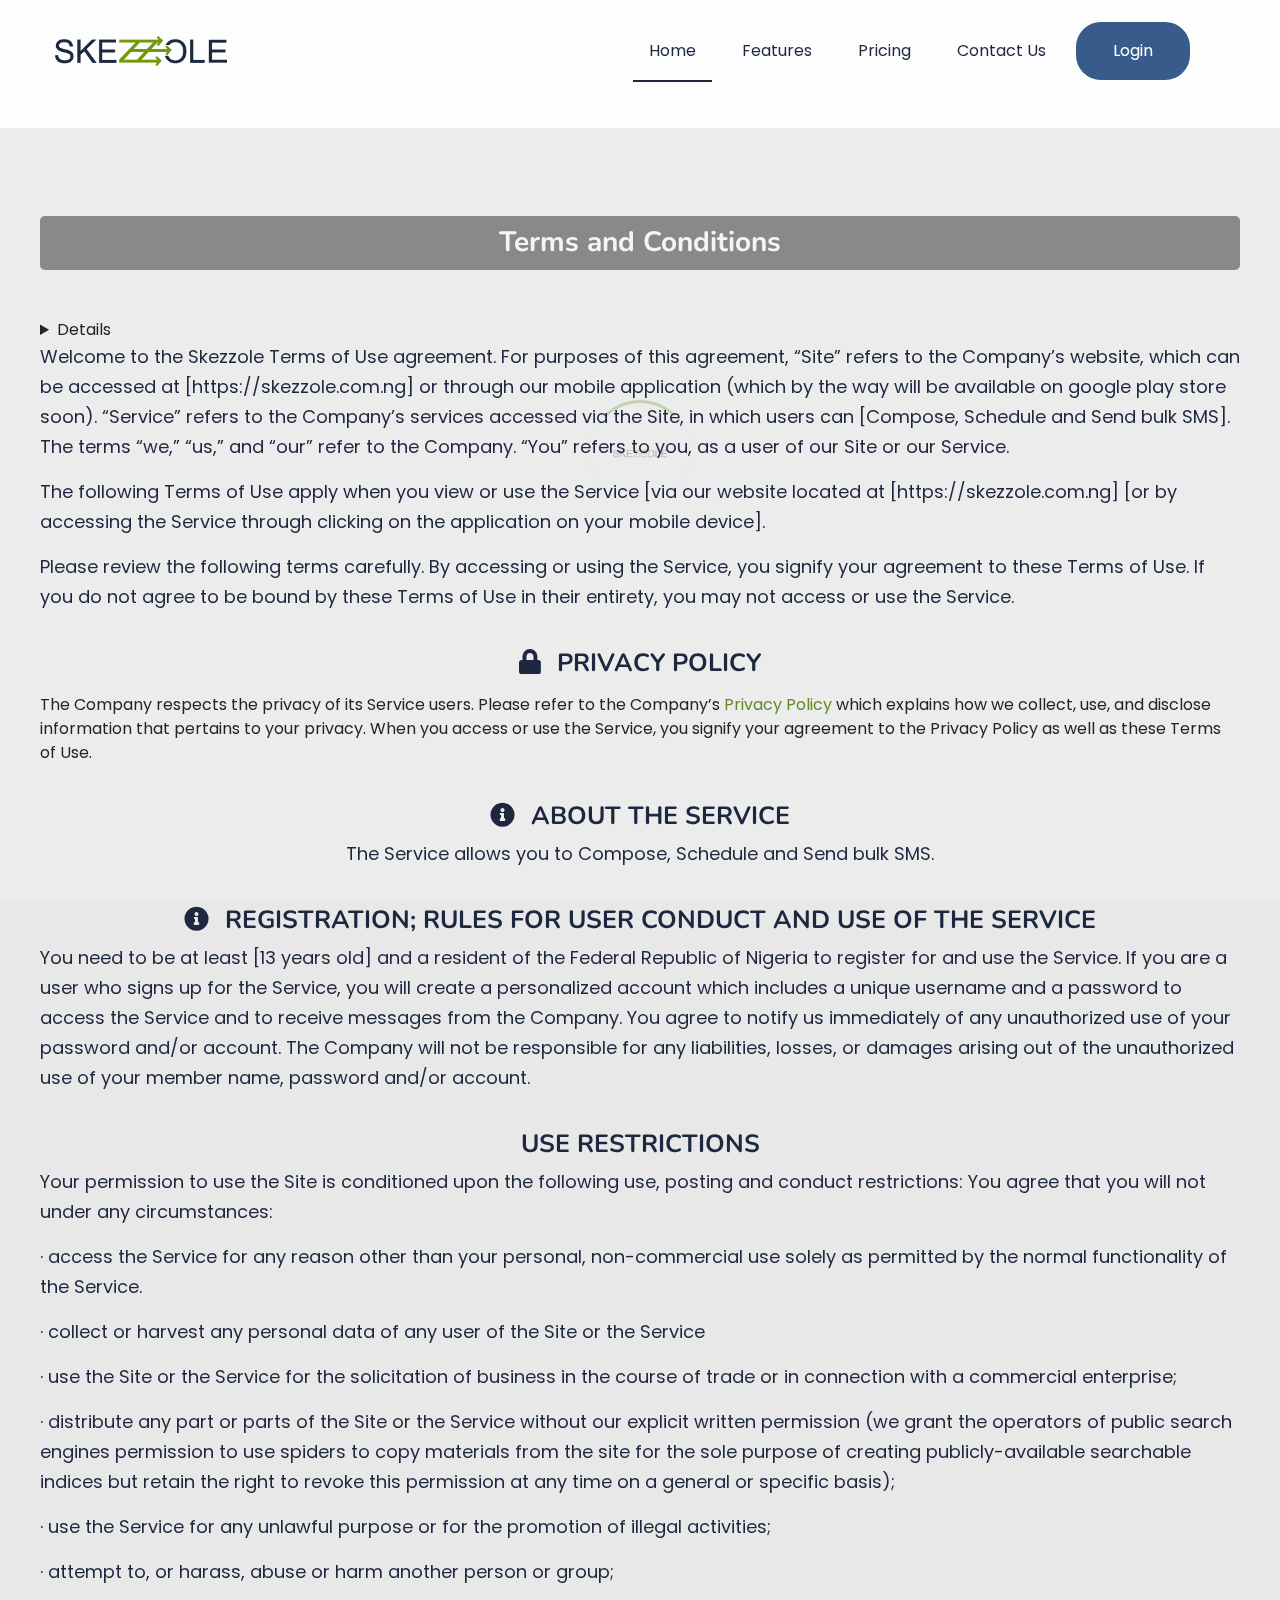
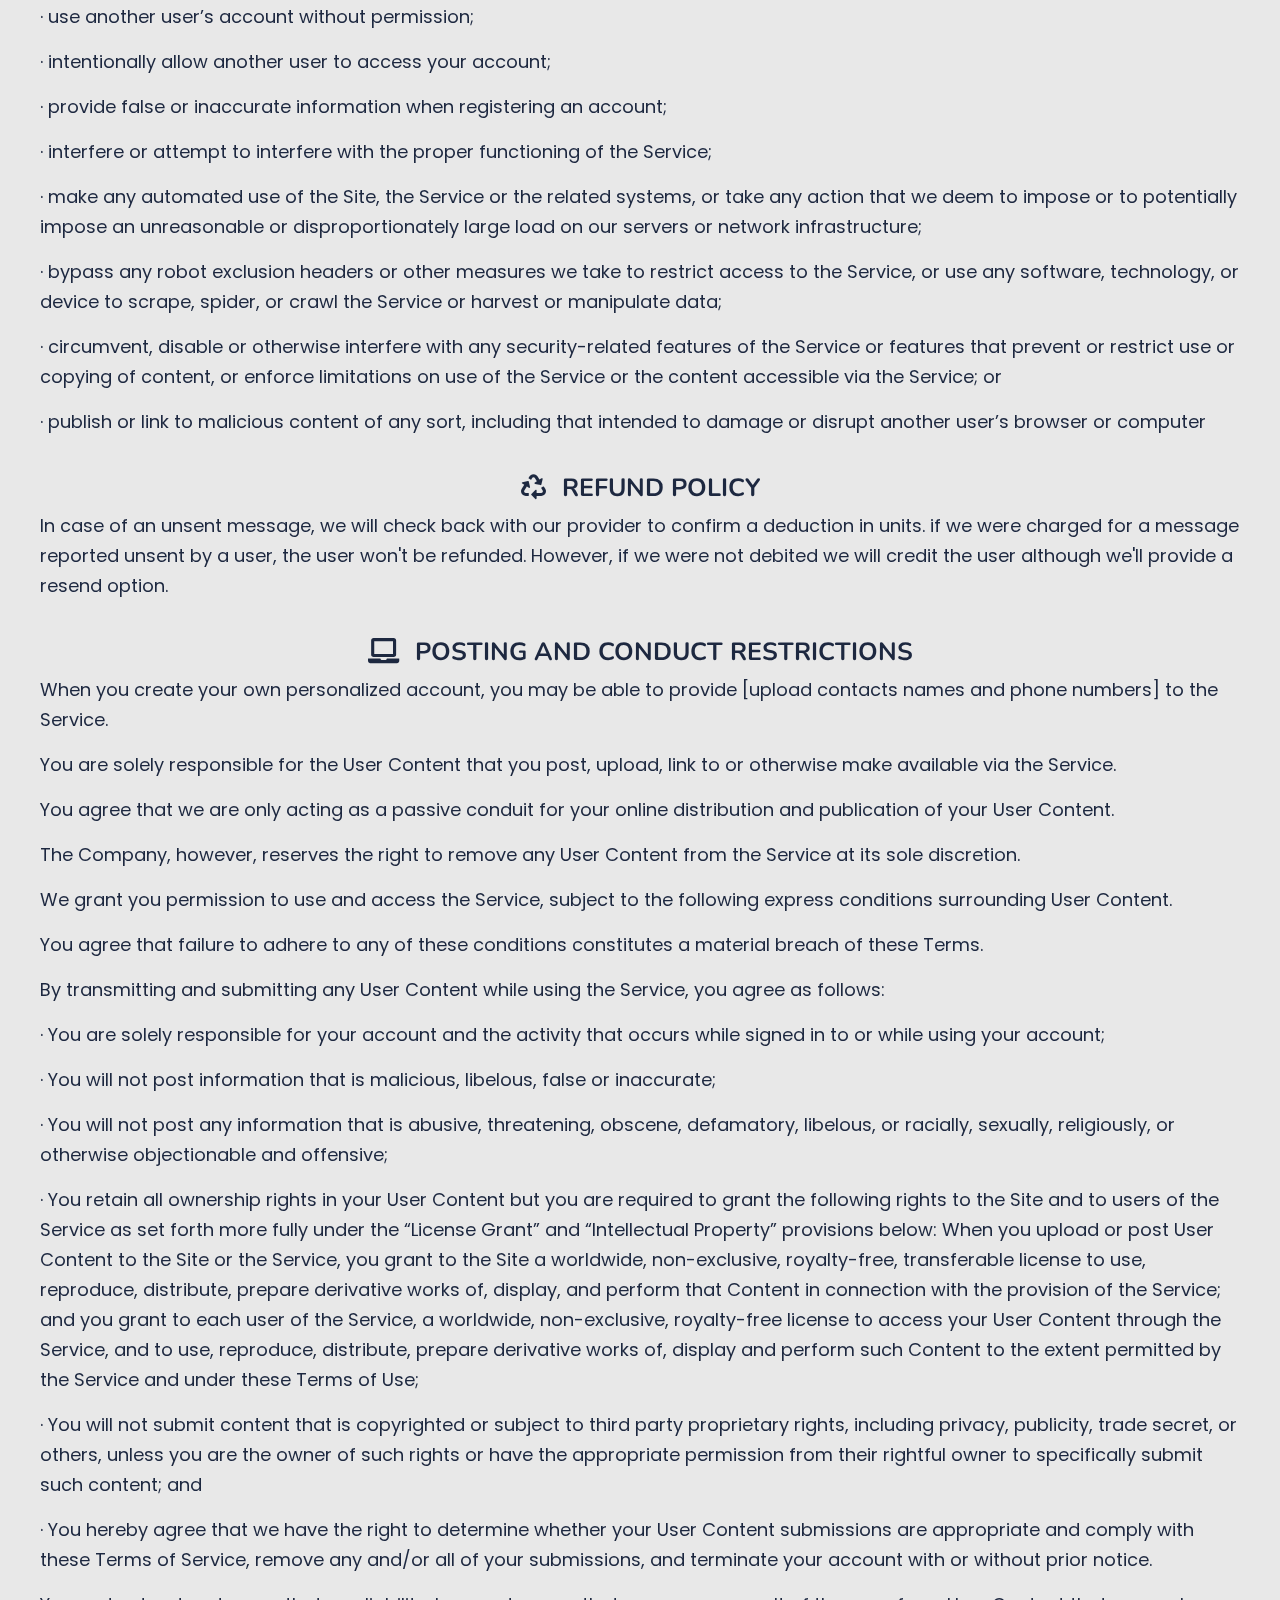
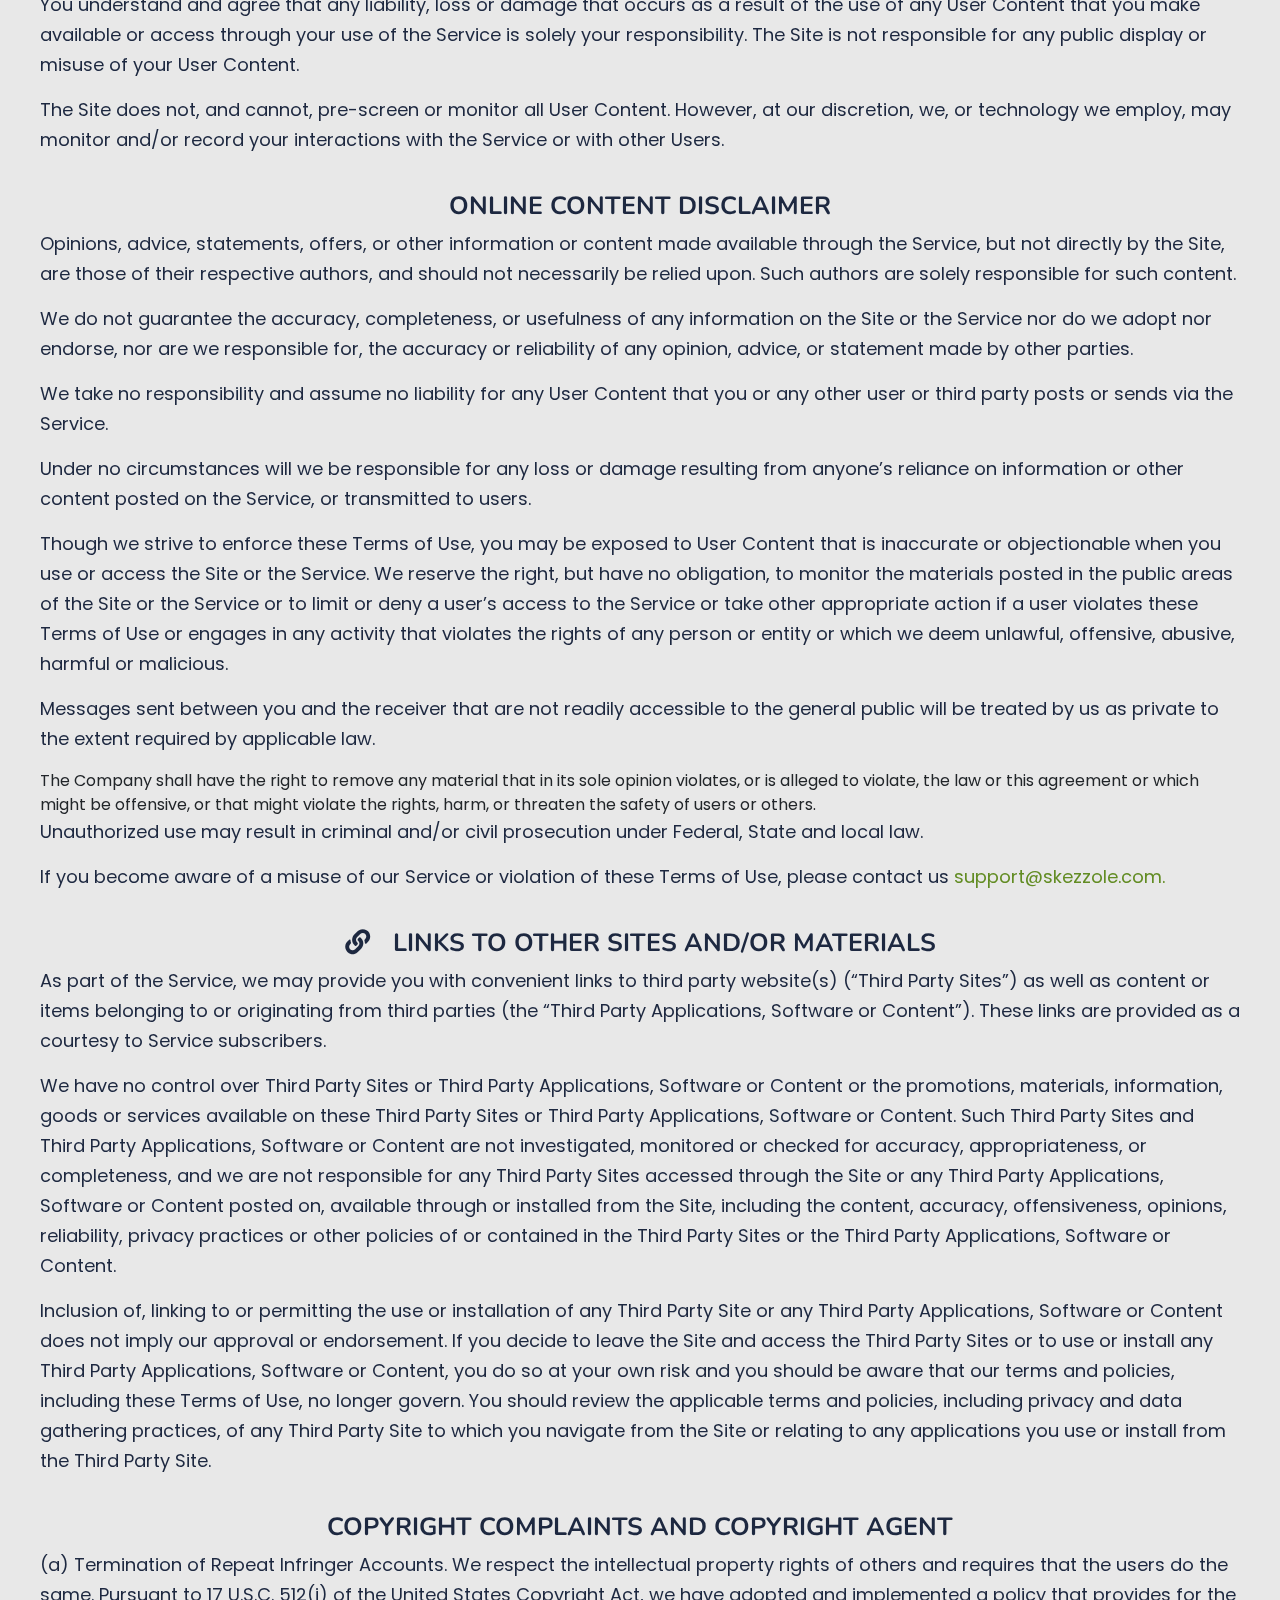
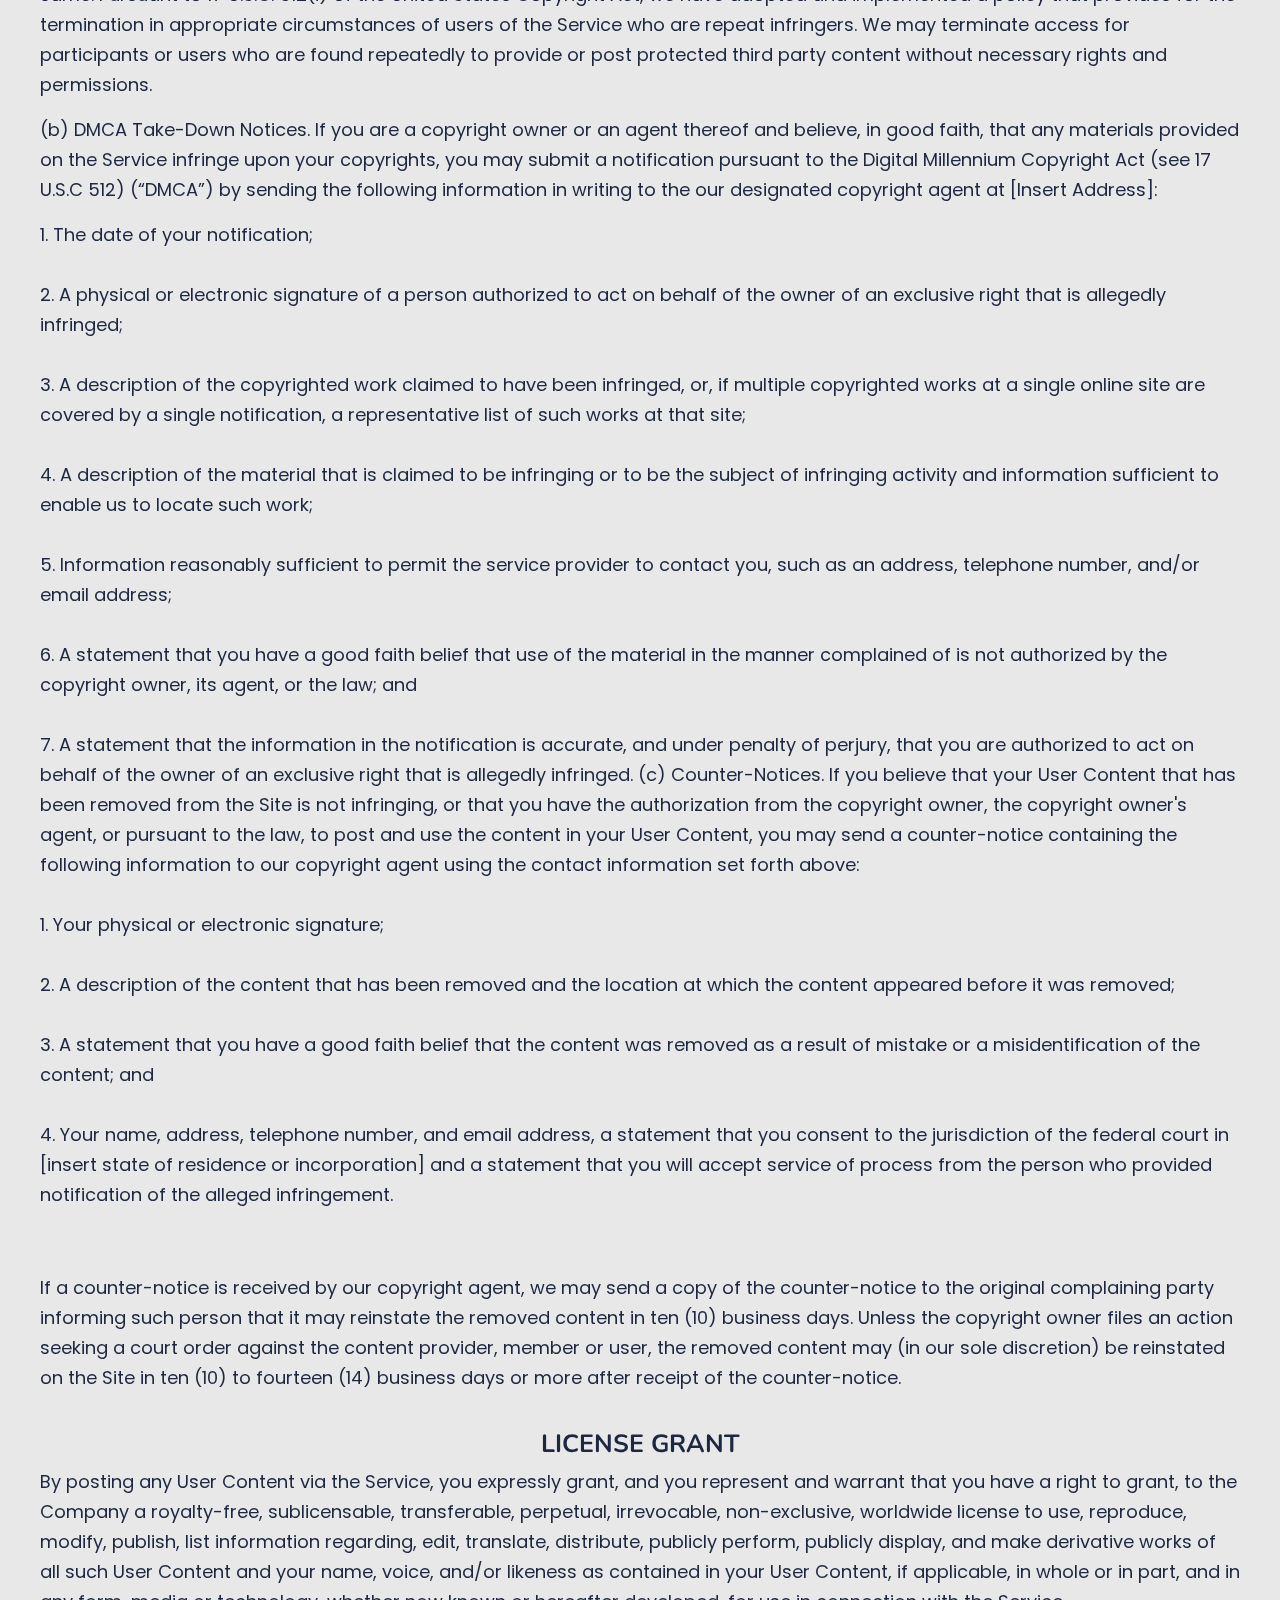
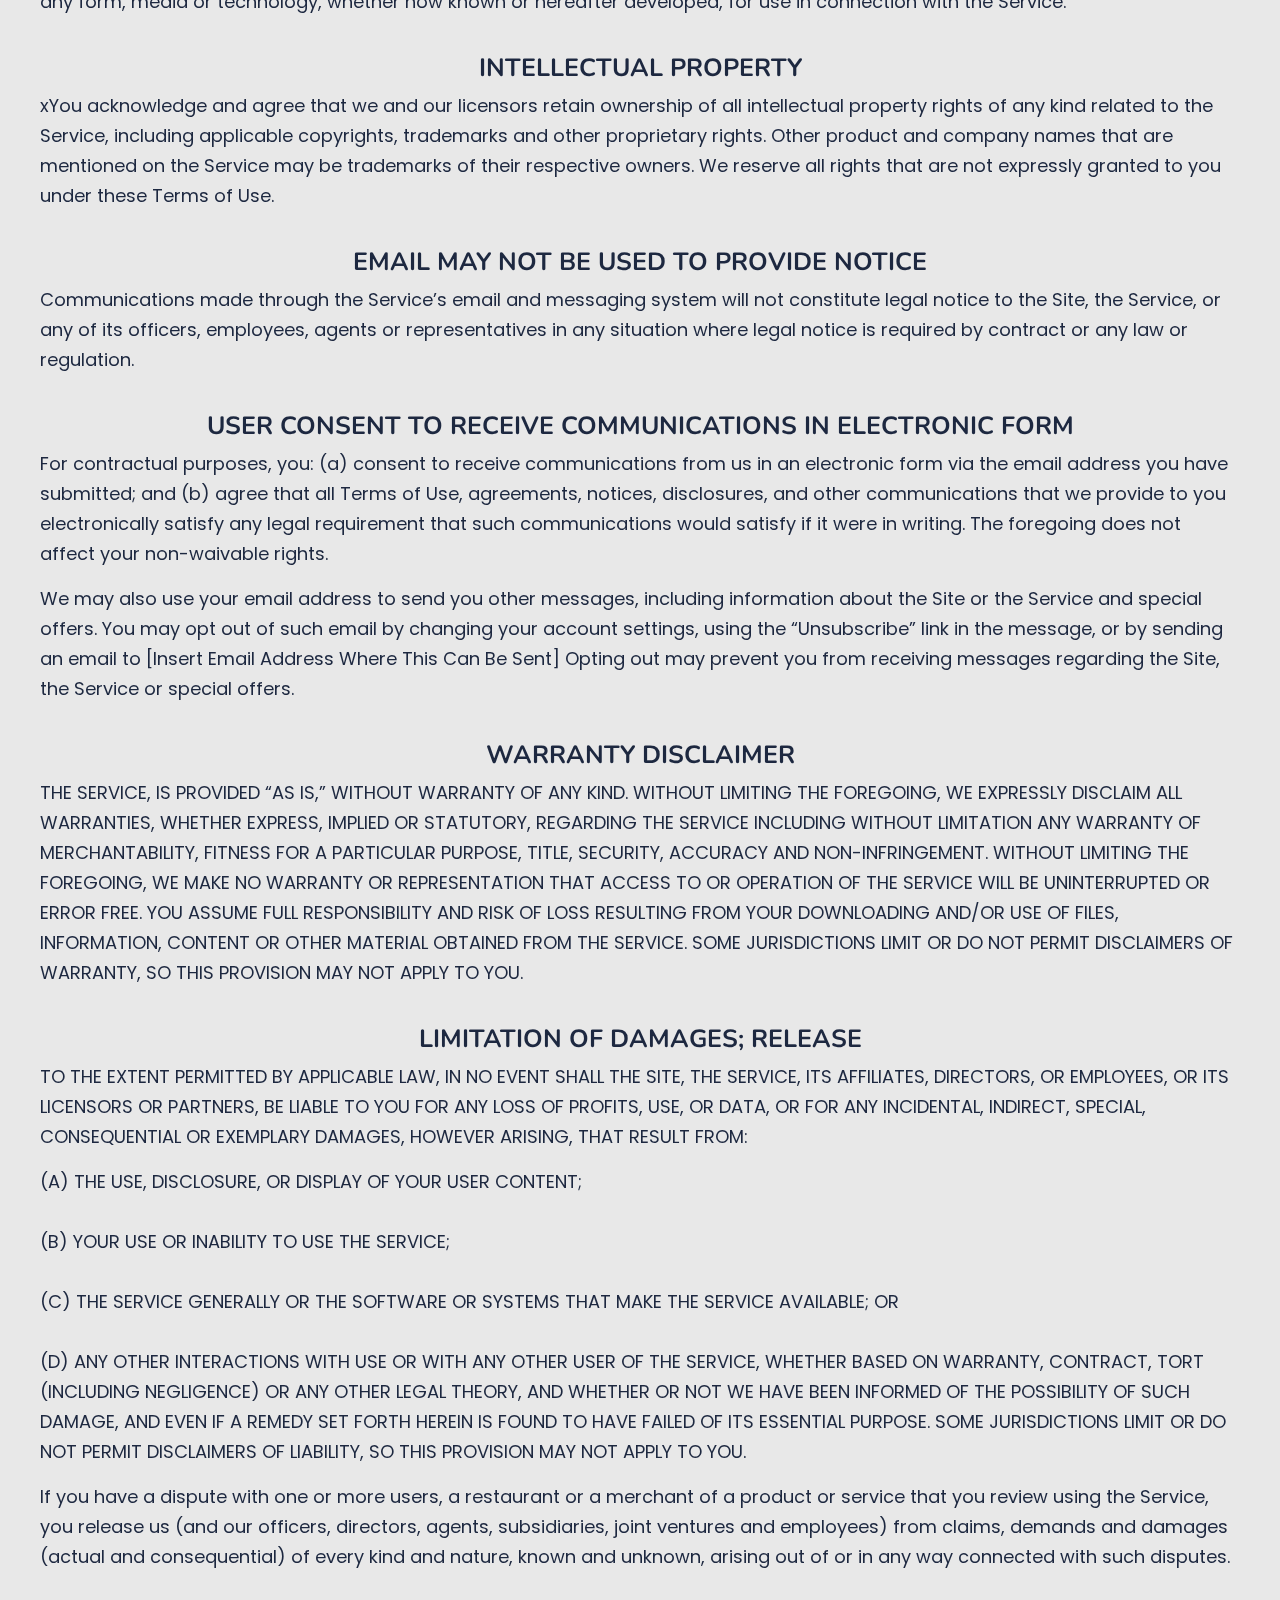
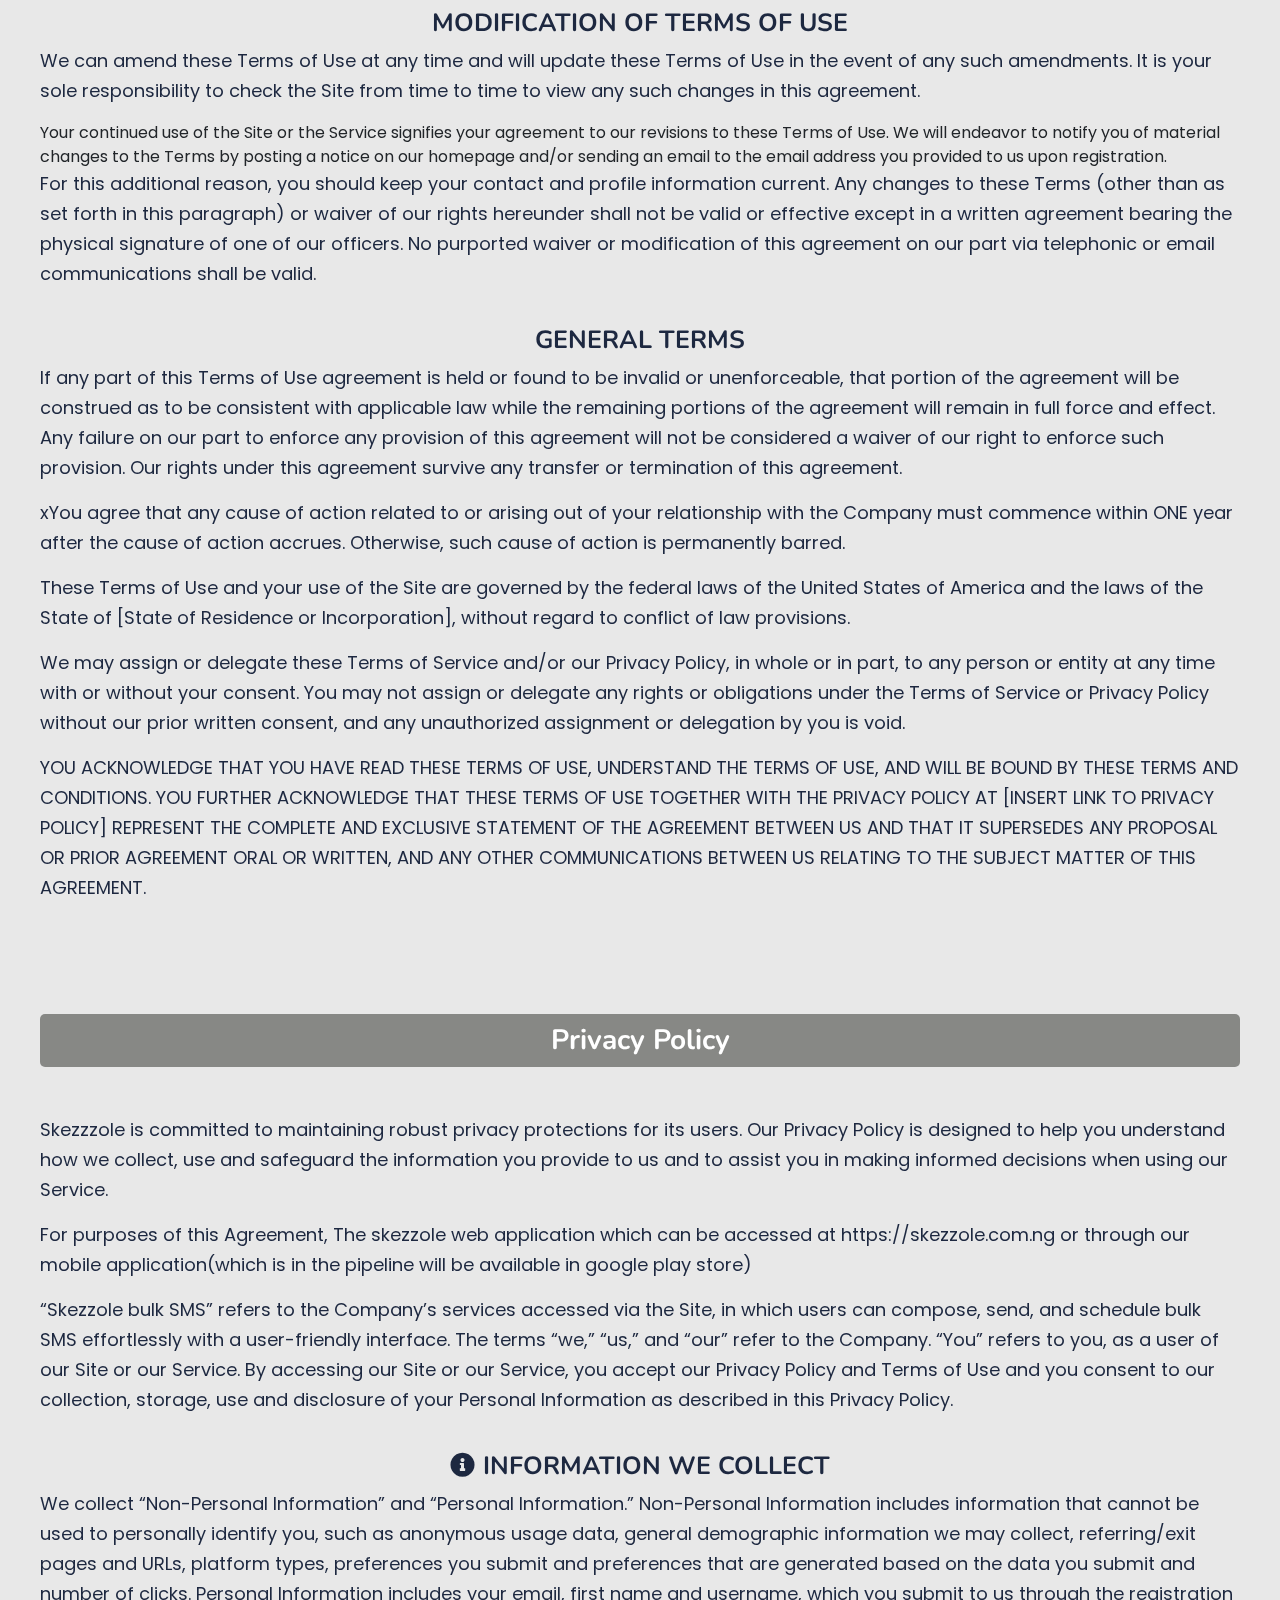
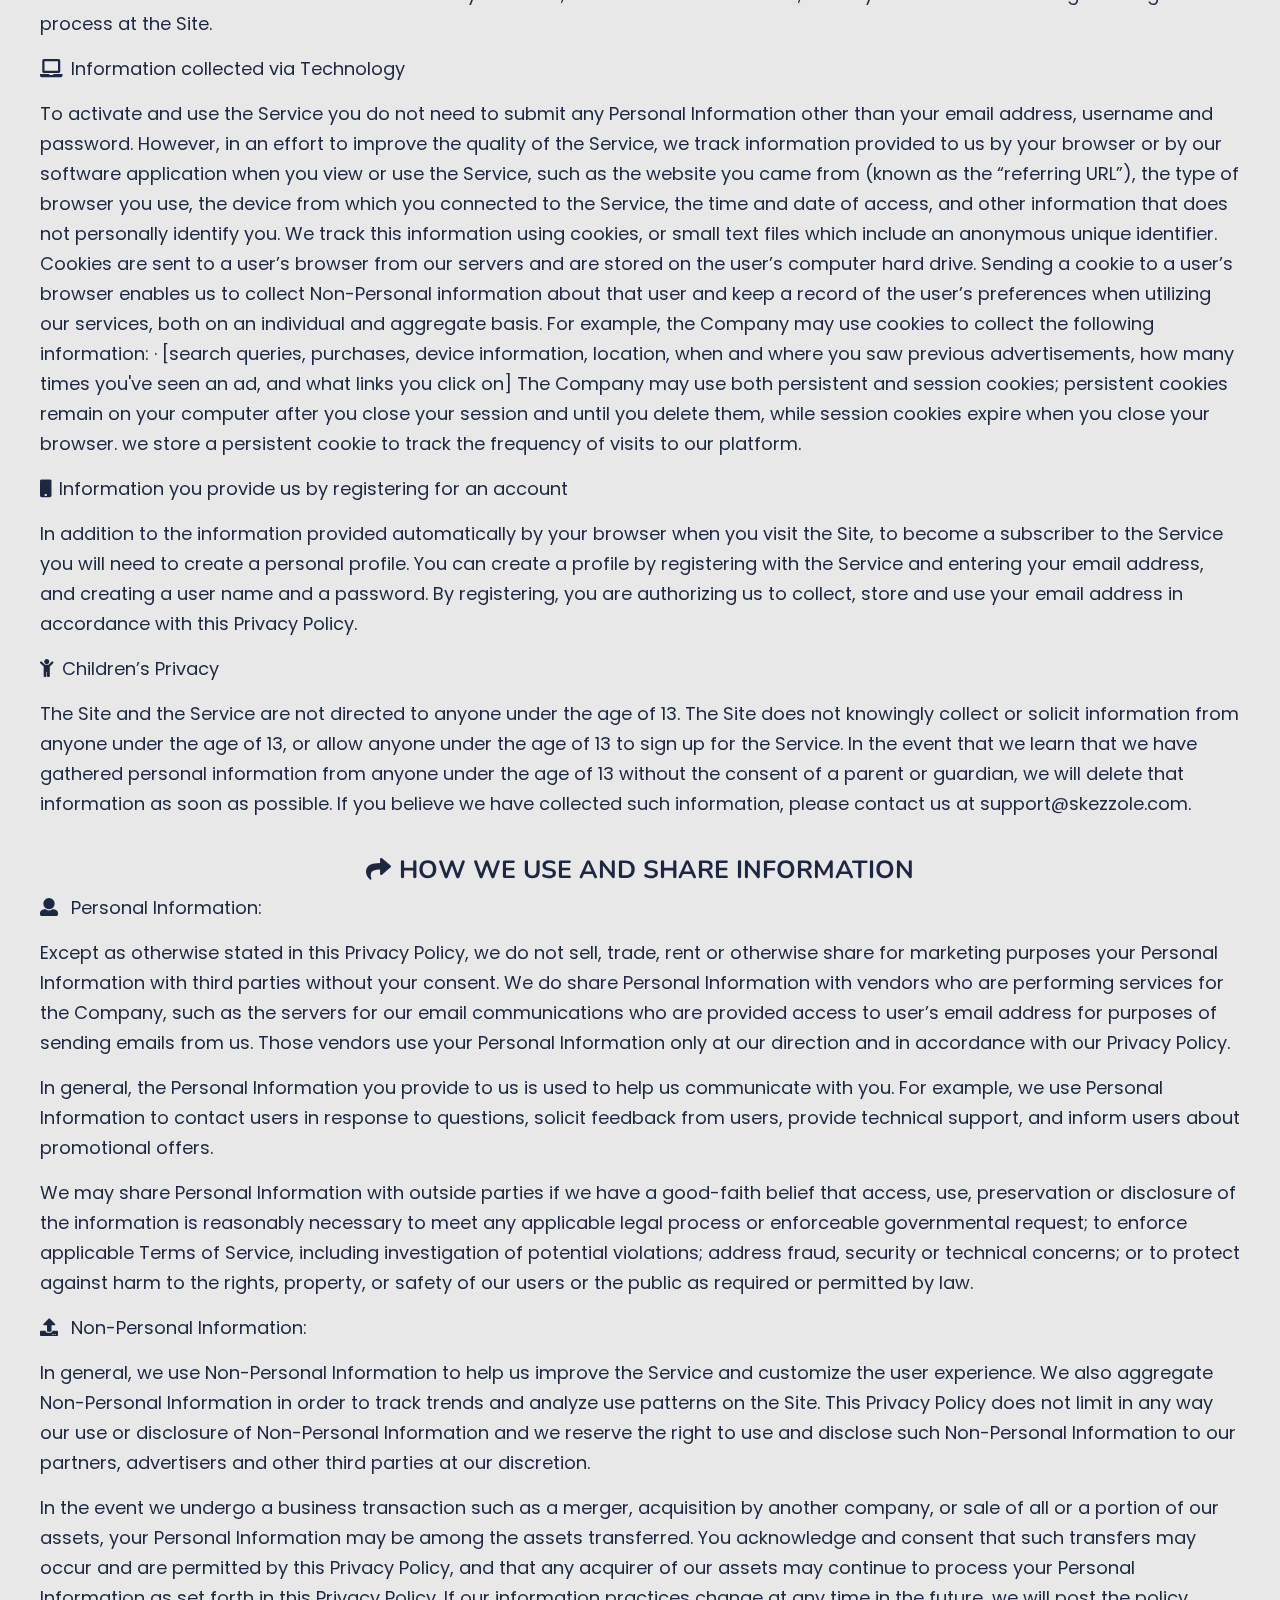
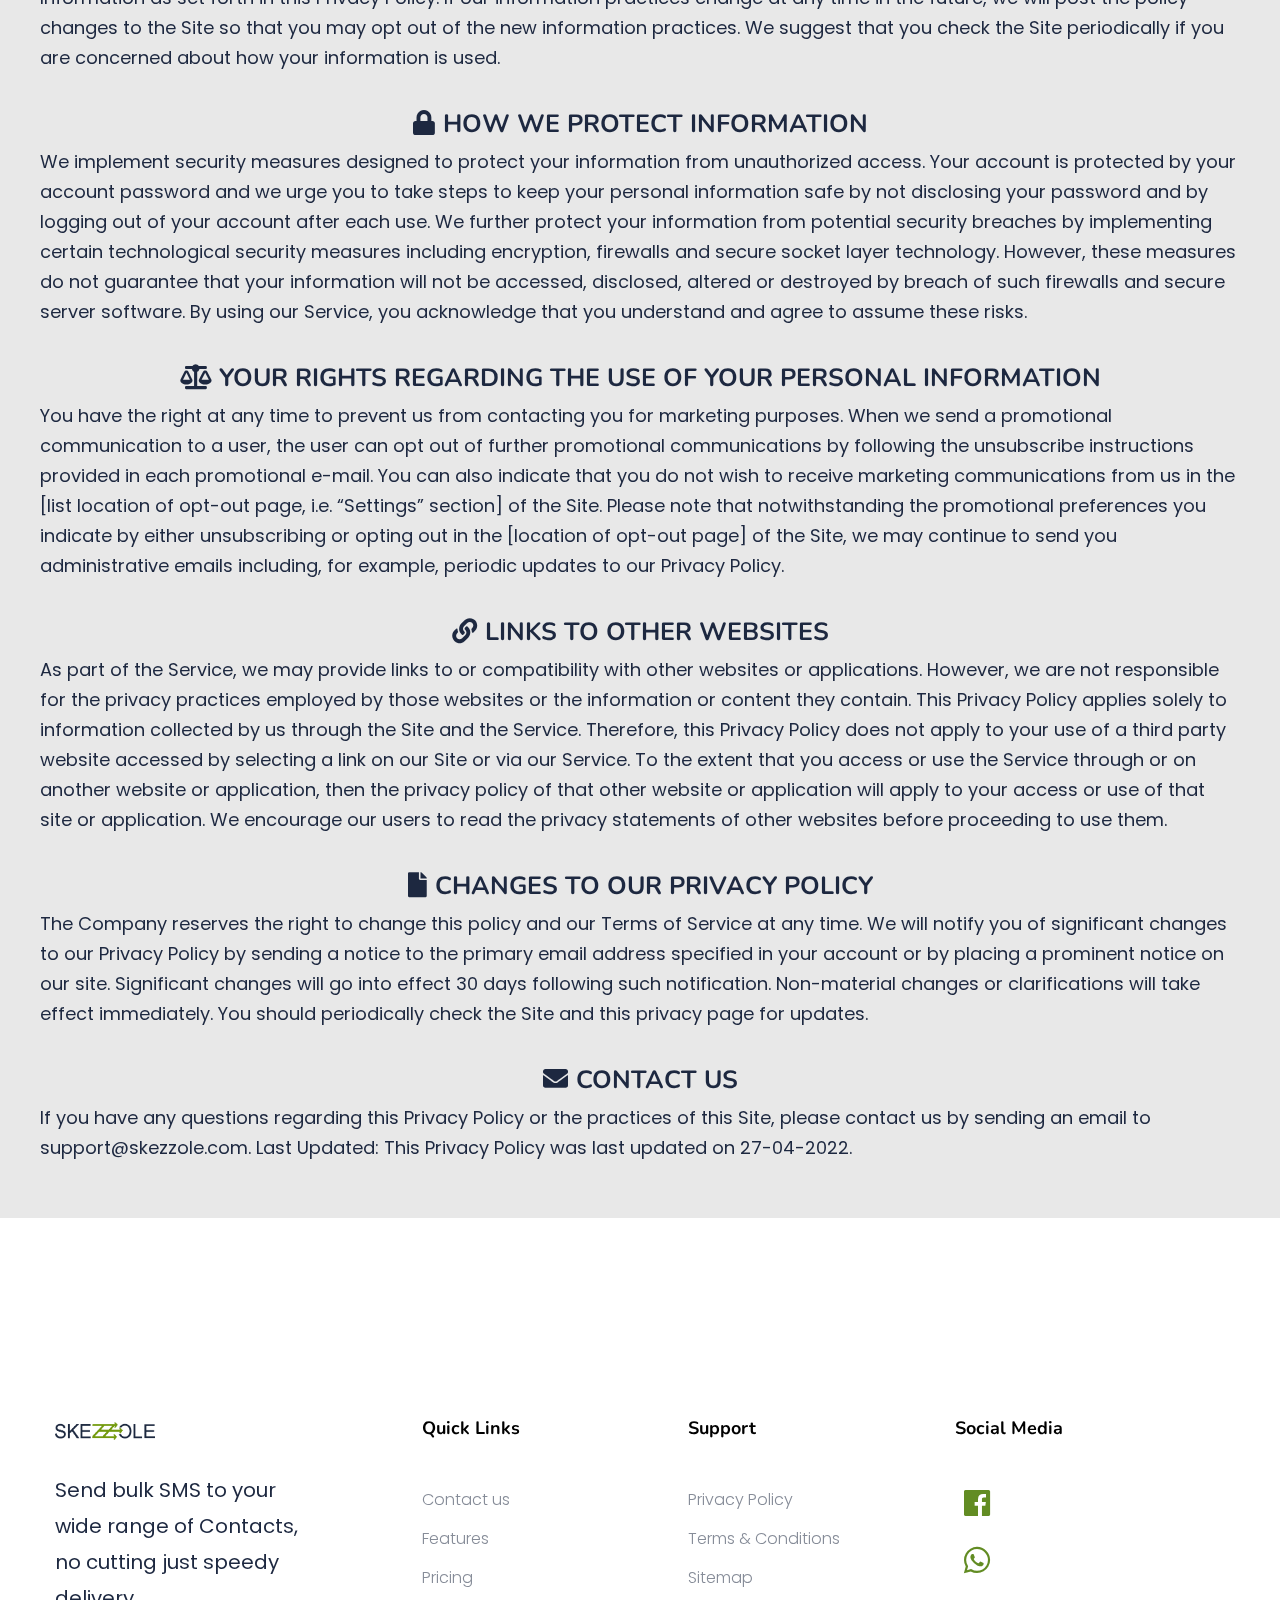
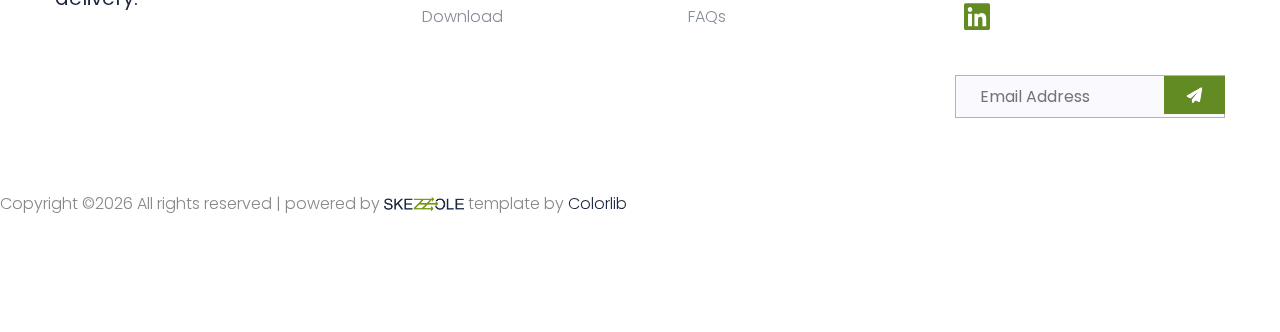
==== Legal-page.html @ 3ed1e4ed "the entire UI changes" ====
<!doctype html>
<html class="no-js" lang="zxx" style="scroll-behavior: smooth;">
    
<!-- Mirrored from skezzole.com.ng/ by HTTrack Website Copier/3.x [XR&CO'2014], Thu, 21 Apr 2022 11:31:12 GMT -->
<!-- Added by HTTrack --><meta http-equiv="content-type" content="text/html;charset=UTF-8" /><!-- /Added by HTTrack -->
<head>
        <meta charset="utf-8">
        <meta http-equiv="x-ua-compatible" content="ie=edge">
        <title>Legal-page</title>
        <meta name="description" content="">
        <meta name="viewport" content="width=device-width, initial-scale=1">
        <link rel="manifest" href="site.html">
		<link rel="shortcut icon" type="image/x-icon" href="assets/img/logo/fav-icon.png">

		<!-- CSS here -->
            <link rel="stylesheet" href="assets/css/bootstrap.min.css">
            <link rel="stylesheet" href="assets/css/owl.carousel.min.css">
            <link rel="stylesheet" href="assets/css/flaticon.css">
            <link rel="stylesheet" href="assets/css/slicknav.css">
            <link rel="stylesheet" href="assets/css/animate.min.css">
            <link rel="stylesheet" href="assets/css/magnific-popup.css">
            <link rel="stylesheet" href="assets/css/fontawesome-all.min.css">
            <link rel="stylesheet" href="assets/css/themify-icons.css">
            <link rel="stylesheet" href="assets/css/slick.css">
            <link rel="stylesheet" href="assets/css/nice-select.css">
            <link rel="stylesheet" href="assets/css/style.css">

            <style>
                .logo img{
                    height: 30px;
                }
                #hero-right img{
                    width: 500px;
                    border-radius: 10px;
                }
                .single-slider{
                    margin-top: -150px!important;
                }
                .slider-1{
                    background-image: -moz-linear-gradient(0deg, white 0%, #628C23 100%)!important;
                    background-image: -webkit-linear-gradient(0deg, white 0%, #628C23 100%)!important;
                    background-image: -ms-linear-gradient(0deg, white 0%, #628C23 100%)!important;
                    
                }

                .my-btn{
                    background-color: #375c8c;
                    color: white!important;
                    border-radius: 25px;
                    padding: 15px 35px!important;
                    border: 2px solid #375c8c;
                }

                .my-btn:hover{
                    background-color: white;
                    color: #375c8c!important;
                    /*border-radius: 25px;*/
                    /*padding: 15px 35px!important;*/
                    border: 2px solid #375c8c;
                }

                .container{
                    width: 100%;
                    margin: 0 auto;
                    /*background-color:  #375c8c;*/
                }

                .container .row article p{
                    font-size: 18px;
                }
                .container .row article h5{
                   font-size: 25px;
                   margin-top: 3%;
                   font-weight: bold;
                }

                .container .row article h3{
                   font-weight: bolder;
                }

                .footer-tittle span i {
                    font-size: 30px;
                    padding-left: 15px;
                    color: #628C23;
                    margin-left: -6px;
                    transition: all 0.7s ease-in-out;
                    -webkit-transition: all 0.7s ease-in-out;
                    -moz-transition: all 0.7s ease-in-out;
                    -o-transition: all 0.7s ease-in-out;


                }
                .footer-tittle span i:hover {
                    font-size: 45px;

                    transform: rotate(45deg);


                }
                .footer-logo a img {

                    transition: all  0.5s ease;
                    -webkit-transition: all  0.5s ease;
                    -moz-transition: all  0.5s ease;
                    -o-transition: all  0.5s ease;

                }
                .footer-logo a img:hover {
                    transform: rotate3d(10, -10, 1, 45deg);
                    width: 50%;
                }


                

            </style>
   </head>

   <body >
       
    <!-- Preloader Start -->
    <div id="preloader-active">
        <div class="preloader d-flex align-items-center justify-content-center">
            <div class="preloader-inner position-relative">
                <div class="preloader-circle"></div>
                <div class="preloader-img pere-text">
                    <img src="assets/img/logo/logo.png" alt="">
                </div>
            </div>
        </div>
    </div>
    <!-- Preloader Start -->

    <header>
        <!-- Header Start -->
       <div class="header-area header-transparrent">
            <div class="main-header header-sticky">
                <div class="container">
                    <div class="row align-items-center">
                        <!-- Logo -->
                        <div class="col-xl-2 col-lg-2 col-10 form-inline">
                            <div class="logo">
                                <a href="index.html"><img src="assets/img/logo/logo.png" alt=""></a>
                            </div>
                            <div class="d-block d-lg-none mobile-auth ml-auto">
                                
                                <!-- <a href="#" class="mr-2"  >Login</a> -->
                                <a href="#" class="text-dark" style="padding: 8px 13px; background-color: #375c8c; color: white !important; border-radius: 5px; ">Register</a>
                            </div>
                            
                        </div>
                        <div class="col-xl-10 col-lg-10 col-2">

                            <!-- Main-menu -->
                            <div class="main-menu f-right d-none d-lg-block">
                                <nav>
                                    <ul id="navigation">    
                                        <li class="active"><a href="index.html"> Home</a></li>
                                        <li><a href="#features">Features</a></li>
                                        <li><a href="#pricing">Pricing</a></li>
                                        <li><a href="#contact-us" >Contact Us</a></li>
                                        
                                        <li><a href="login.html" class="my-btn" id="nav-btn">Login</a></li>
                                    </ul>
                                </nav>
                            </div>
                        </div>
                        <!-- Mobile Menu -->
                        <div class="col-12">
                            <div class="mobile_menu d-block d-lg-none"></div>
                        </div>
                    </div>
                </div>
            </div>
       </div>
        <!-- Header End -->
    </header>

    <main style="background-color:#8181812e;">

	   <section >
            <div class="container" style=" margin:10% auto; margin-bottom: 0; padding: 40px 0;">
                <div class="row">
                    <div class="col-lg-6 col-md-6 col-sm-10 col-xl-12">
                            <article>
                                <h3 class="text-center my-5" style="background-color: #22241e7d; color: #f5f5f5; border-radius:5px; padding: 10px;">Terms and Conditions</h3>
                                
                                    
                                    <details>
                                        Skezzole Terms of Use
                                        Effective as of 27-04-22
                                    </details>
                                     
                                    <p>Welcome to the Skezzole Terms of Use agreement. For purposes of this agreement, “Site” refers to the Company’s website, which can be accessed at [https://skezzole.com.ng] or through our mobile application (which by the way will be available on google play store soon). “Service” refers to the Company’s services accessed via the Site, in which users can [Compose, Schedule and Send bulk SMS]. The terms “we,” “us,” and “our” refer to the Company. “You” refers to you, as a user of our Site or our Service. </p>

                                    <p>The following Terms of Use apply when you view or use the Service [via our website located at [https://skezzole.com.ng] [or by accessing the Service through clicking on the application on your mobile device].</p> 

                                    <p>Please review the following terms carefully. By accessing or using the Service, you signify your agreement to these Terms of Use. If you do not agree to be bound by these Terms of Use in their entirety, you may not access or use the Service.  </p>

                                    <h5 class="text-center"><span><i class="fa fa-lock pr-3"></i></span>PRIVACY POLICY</h5>

                                    <p></p>The Company respects the privacy of its Service users. Please refer to the Company’s <a href="#privacy" style="color:#628c23;">Privacy Policy </a> which explains how we collect, use, and disclose information that pertains to your privacy. When you access or use the Service, you signify your agreement to the Privacy Policy as well as these Terms of Use.</p>

                                    <h5 class="text-center"><span><i class=" fa fa-info-circle pr-3"></i></span>ABOUT THE SERVICE</h5>

                                    <p class="text-center">The Service allows you to Compose, Schedule and Send bulk SMS.</p> 

                                    <h5 class="text-center"><span><i class="fa fa-info-circle pr-3"></i></span>REGISTRATION; RULES FOR USER CONDUCT AND USE OF THE SERVICE</h5>

                                    <p>You need to be at least [13 years old] and a resident of the Federal Republic of Nigeria to register for and use the Service.
                                    If you are a user who signs up for the Service, you will create a personalized account which includes a unique username and a password to access the Service and to receive messages from the Company. You agree to notify us immediately of any unauthorized use of your password and/or account. The Company will not be responsible for any liabilities, losses, or damages arising out of the unauthorized use of your member name, password and/or account.</p>

                                    <h5 class="text-center"><span><i class="fa fa-"></i></span>USE RESTRICTIONS</h5>

                                    <p>Your permission to use the Site is conditioned upon the following use, posting and conduct restrictions: 
                                    You agree that you will not under any circumstances:</p>
                                    <p>·    access the Service for any reason other than your personal, non-commercial use solely as permitted by the normal functionality of the Service.</p>
                                    <p>·    collect or harvest any personal data of any user of the Site or the Service </p>
                                    <p>·    use the Site or the Service for the solicitation of business in the course of trade or in connection with a commercial enterprise;</p>
                                    <p>·    distribute any part or parts of the Site or the Service without our explicit written permission (we grant the operators of public search engines permission to use spiders to copy materials from the site for the sole purpose of creating publicly-available searchable indices but retain the right to revoke this permission at any time on a general or specific basis);</p>
                                    <p>·    use the Service for any unlawful purpose or for the promotion of illegal activities;</p>
                                    <p>·    attempt to, or harass, abuse or harm another person or group;</p>
                                    <p>·    use another user’s account without permission;</p>
                                    <p>·    intentionally allow another user to access your account; </p>
                                    <p>·    provide false or inaccurate information when registering an account;</p>
                                    <p>·    interfere or attempt to interfere with the proper functioning of the Service;</p>
                                    <p>·    make any automated use of the Site, the Service or the related systems, or take any action that we deem to impose or to potentially impose an unreasonable or disproportionately large load on our servers or network infrastructure;</p>
                                    <p>·    bypass any robot exclusion headers or other measures we take to restrict access to the Service, or use any software, technology, or device to scrape, spider, or crawl the Service or harvest or manipulate data; </p>
                                    <p>·    circumvent, disable or otherwise interfere with any security-related features of the Service or features that prevent or restrict use or copying of content, or enforce limitations on use of the Service or the content accessible via the Service; or </p>
                                    <p>·    publish or link to malicious content of any sort, including that intended to damage or disrupt another user’s browser or computer</p>

                                    <h5 class="text-center"><span><i class="fa fa-recycle pr-3"></i></span>REFUND POLICY</h5>

                                    <p>In case of an unsent message, we will check back with our provider to confirm a deduction in units. if we were charged for a message reported unsent by a user, the user won't be refunded. However, if we were not debited we will credit the user although we'll provide a resend option.</p>


                                    <h5 class="text-center"><span><i class="fa fa-laptop pr-3"></i></span>POSTING AND CONDUCT RESTRICTIONS</h5>

                                    <p>When you create your own personalized account, you may be able to provide [upload contacts names and phone numbers] to the Service.</p>
                                   
                                     <p>You are solely responsible for the User Content that you post, upload, link to or otherwise make available via the Service. </p>
                                    <p> You agree that we are only acting as a passive conduit for your online distribution and publication of your User Content. </p>
                                    <p>The Company, however, reserves the right to remove any User Content from the Service at its sole discretion.</p>
                                    <p>We grant you permission to use and access the Service, subject to the following express conditions surrounding User Content.</p> 
                                    <p>You agree that failure to adhere to any of these conditions constitutes a material breach of these Terms. </p>
                                    <p>By transmitting and submitting any User Content while using the Service, you agree as follows:</p>
                                    <p>·    You are solely responsible for your account and the activity that occurs while signed in to or while using your account;</p>
                                    <p>·    You will not post information that is malicious, libelous, false or inaccurate;</p>
                                    <p>·    You will not post any information that is abusive, threatening, obscene, defamatory, libelous, or racially, sexually, religiously, or otherwise objectionable and offensive;</p>
                                    <p>·    You retain all ownership rights in your User Content but you are required to grant the following rights to the Site and to users of the Service as set forth more fully under the “License Grant” and “Intellectual Property” provisions below: When you upload or post User Content to the Site or the Service, you grant to the Site a worldwide, non-exclusive, royalty-free, transferable license to use, reproduce, distribute, prepare derivative works of, display, and perform that Content in connection with the provision of the Service; and you grant to each user of the Service, a worldwide, non-exclusive, royalty-free license to access your User Content through the Service, and to use, reproduce, distribute, prepare derivative works of, display and perform such Content to the extent permitted by the Service and under these Terms of Use;</p>
                                    <p>·    You will not submit content that is copyrighted or subject to third party proprietary rights, including privacy, publicity, trade secret, or others, unless you are the owner of such rights or have the appropriate permission from their rightful owner to specifically submit such content; and</p>
                                   <p> ·    You hereby agree that we have the right to determine whether your User Content submissions are appropriate and comply with these Terms of Service, remove any and/or all of your submissions, and terminate your account with or without prior notice.</p>

                                    <p>You understand and agree that any liability, loss or damage that occurs as a result of the use of any User Content that you make available or access through your use of the Service is solely your responsibility. The Site is not responsible for any public display or misuse of your User Content. </p>
                                    <p>The Site does not, and cannot, pre-screen or monitor all User Content. However, at our discretion, we, or technology we employ, may monitor and/or record your interactions with the Service or with other Users.</p>

                                    <h5 class="text-center"><span><i class="fa fa"> </i></span>ONLINE CONTENT DISCLAIMER</h5>

                                    <p>Opinions, advice, statements, offers, or other information or content made available through the Service, but not directly by the Site, are those of their respective authors, and should not necessarily be relied upon. Such authors are solely responsible for such content. </p>

                                    <p>We do not guarantee the accuracy, completeness, or usefulness of any information on the Site or the Service nor do we adopt nor endorse, nor are we responsible for, the accuracy or reliability of any opinion, advice, or statement made by other parties.</p>
                                    <p> We take no responsibility and assume no liability for any User Content that you or any other user or third party posts or sends via the Service. </p>
                                    <p>Under no circumstances will we be responsible for any loss or damage resulting from anyone’s reliance on information or other content posted on the Service, or transmitted to users.</p>
                                    <p>Though we strive to enforce these Terms of Use, you may be exposed to User Content that is inaccurate or objectionable when you use or access the Site or the Service. We reserve the right, but have no obligation, to monitor the materials posted in the public areas of the Site or the Service or to limit or deny a user’s access to the Service or take other appropriate action if a user violates these Terms of Use or engages in any activity that violates the rights of any person or entity or which we deem unlawful, offensive, abusive, harmful or malicious.</p> <p>Messages sent between you and the receiver that are not readily accessible to the general public will be treated by us as private to the extent required by applicable law. </p> The Company shall have the right to remove any material that in its sole opinion violates, or is alleged to violate, the law or this agreement or which might be offensive, or that might violate the rights, harm, or threaten the safety of users or others.  <p>Unauthorized use may result in criminal and/or civil prosecution under Federal, State and local law.</p><p> If you become aware of a misuse of our Service or violation of these Terms of Use, please contact us <a href="#" style="color:#628c23;">support@skezzole.com.</a></p>

                                   <h5 class="text-center"><span><i class="fa fa-link pr-3"></i></span> LINKS TO OTHER SITES AND/OR MATERIALS</h5>

                                    <p>As part of the Service, we may provide you with convenient links to third party website(s) (“Third Party Sites”) as well as content or items belonging to or originating from third parties (the “Third Party Applications, Software or Content”). These links are provided as a courtesy to Service subscribers. </p>
                                    <p>We have no control over Third Party Sites or Third Party Applications, Software or Content or the promotions, materials, information, goods or services available on these Third Party Sites or Third Party Applications, Software or Content. Such Third Party Sites and Third Party Applications, Software or Content are not investigated, monitored or checked for accuracy, appropriateness, or completeness, and we are not responsible for any Third Party Sites accessed through the Site or any Third Party Applications, Software or Content posted on, available through or installed from the Site, including the content, accuracy, offensiveness, opinions, reliability, privacy practices or other policies of or contained in the Third Party Sites or the Third Party Applications, Software or Content. </p>

                                    <p>Inclusion of, linking to or permitting the use or installation of any Third Party Site or any Third Party Applications, Software or Content does not imply our approval or endorsement. If you decide to leave the Site and access the Third Party Sites or to use or install any Third Party Applications, Software or Content, you do so at your own risk and you should be aware that our terms and policies, including these Terms of Use, no longer govern. You should review the applicable terms and policies, including privacy and data gathering practices, of any Third Party Site to which you navigate from the Site or relating to any applications you use or install from the Third Party Site.</p>

                                    <h5 class="text-center"><span><i class="fa fa-"></i></span>COPYRIGHT COMPLAINTS AND COPYRIGHT AGENT</h5>

                                    <p>(a) Termination of Repeat Infringer Accounts. We respect the intellectual property rights of others and requires that the users do the same. Pursuant to 17 U.S.C. 512(i) of the United States Copyright Act, we have adopted and implemented a policy that provides for the termination in appropriate circumstances of users of the Service who are repeat infringers. We may terminate access for participants or users who are found repeatedly to provide or post protected third party content without necessary rights and permissions.</p>

                                    <p>(b) DMCA Take-Down Notices.  If you are a copyright owner or an agent thereof and believe, in good faith, that any materials provided on the Service infringe upon your copyrights, you may submit a notification pursuant to the Digital Millennium Copyright Act (see 17 U.S.C 512) (“DMCA”) by sending the following information in writing to the our designated copyright agent at [Insert Address]:</p>
                                     
                                    <p> 1.   The date of your notification;<br><br>
                                    2.   A physical or electronic signature of a person authorized to act on behalf of the owner of an exclusive right that is allegedly infringed;<br><br>
                                    3.   A description of the copyrighted work claimed to have been infringed, or, if multiple copyrighted works at a single online site are covered by a single notification, a representative list of such works at that site;<br><br>
                                    4.   A description of the material that is claimed to be infringing or to be the subject of infringing activity and information sufficient to enable us to locate such work;<br><br>
                                    5.   Information reasonably sufficient to permit the service provider to contact you, such as an address, telephone number, and/or email address;<br><br>
                                    6.   A statement that you have a good faith belief that use of the material in the manner complained of is not authorized by the copyright owner, its agent, or the law; and<br><br>
                                    7.   A statement that the information in the notification is accurate, and under penalty of perjury, that you are authorized to act on behalf of the owner of an exclusive right that is allegedly infringed.
                                    (c) Counter-Notices. If you believe that your User Content that has been removed from the Site is not infringing, or that you have the authorization from the copyright owner, the copyright owner's agent, or pursuant to the law, to post and use the content in your User Content, you may send a counter-notice containing the following information to our copyright agent using the contact information set forth above:<br><br>
                                     
                                    1.   Your physical or electronic signature;<br><br>
                                    2.   A description of the content that has been removed and the location at which the content appeared before it was removed;<br><br>
                                    3.   A statement that you have a good faith belief that the content was removed as a result of mistake or a misidentification of the content; and<br><br>
                                    4.   Your name, address, telephone number, and email address, a statement that you consent to the jurisdiction of the federal court in [insert state of residence or incorporation] and a statement that you will accept service of process from the person who provided notification of the alleged infringement.</p><br><br>
                                    <p>If a counter-notice is received by our copyright agent, we may send a copy of the counter-notice to the original complaining party informing such person that it may reinstate the removed content in ten (10) business days. Unless the copyright owner files an action seeking a court order against the content provider, member or user, the removed content may (in our sole discretion) be reinstated on the Site in ten (10) to fourteen (14) business days or more after receipt of the counter-notice.</p>

                                    <h5 class="text-center"><span><i class="fa fa-"></i></span>LICENSE GRANT</h5>

                                    <p>By posting any User Content via the Service, you expressly grant, and you represent and warrant that you have a right to grant, to the Company a royalty-free, sublicensable, transferable, perpetual, irrevocable, non-exclusive, worldwide license to use, reproduce, modify, publish, list information regarding, edit, translate, distribute, publicly perform, publicly display, and make derivative works of all such User Content and your name, voice, and/or likeness as contained in your User Content, if applicable, in whole or in part, and in any form, media or technology, whether now known or hereafter developed, for use in connection with the Service.</h5>

                                    <h5 class="text-center"><span><i class="fa fa"></i></span>INTELLECTUAL PROPERTY</h5>

                                    <p>xYou acknowledge and agree that we and our licensors retain ownership of all intellectual property rights of any kind related to the Service, including applicable copyrights, trademarks and other proprietary rights. Other product and company names that are mentioned on the Service may be trademarks of their respective owners. We reserve all rights that are not expressly granted to you under these Terms of Use.</h5>

                                    <h5 class="text-center"><span><i class="fa fa-"></i></span>EMAIL MAY NOT BE USED TO PROVIDE NOTICE</h5>

                                    <p>Communications made through the Service’s email and messaging system will not constitute legal notice to the Site, the Service, or any of its officers, employees, agents or representatives in any situation where legal notice is required by contract or any law or regulation.</p>

                                    <h5 class="text-center"><span><i class="fa fa-"></i></span>USER CONSENT TO RECEIVE COMMUNICATIONS IN ELECTRONIC FORM</h5>

                                    <p>For contractual purposes, you: (a) consent to receive communications from us in an electronic form via the email address you have submitted; and (b) agree that all Terms of Use, agreements, notices, disclosures, and other communications that we provide to you electronically satisfy any legal requirement that such communications would satisfy if it were in writing. The foregoing does not affect your non-waivable rights.</p>

                                    <p>We may also use your email address to send you other messages, including information about the Site or the Service and special offers. You may opt out of such email by changing your account settings, using the “Unsubscribe” link in the message, or by sending an email to [Insert Email Address Where This Can Be Sent] Opting out may prevent you from receiving messages regarding the Site, the Service or special offers.</p>

                                    <h5 class="text-center"><span><i class="fa fa-"></i></span>WARRANTY DISCLAIMER</h5>

                                    <p>THE SERVICE, IS PROVIDED “AS IS,” WITHOUT WARRANTY OF ANY KIND. WITHOUT LIMITING THE FOREGOING, WE EXPRESSLY DISCLAIM ALL WARRANTIES, WHETHER EXPRESS, IMPLIED OR STATUTORY, REGARDING THE SERVICE INCLUDING WITHOUT LIMITATION ANY WARRANTY OF MERCHANTABILITY, FITNESS FOR A PARTICULAR PURPOSE, TITLE, SECURITY, ACCURACY AND NON-INFRINGEMENT. WITHOUT LIMITING THE FOREGOING, WE MAKE NO WARRANTY OR REPRESENTATION THAT ACCESS TO OR OPERATION OF THE SERVICE WILL BE UNINTERRUPTED OR ERROR FREE. YOU ASSUME FULL RESPONSIBILITY AND RISK OF LOSS RESULTING FROM YOUR DOWNLOADING AND/OR USE OF FILES, INFORMATION, CONTENT OR OTHER MATERIAL OBTAINED FROM THE SERVICE. SOME JURISDICTIONS LIMIT OR DO NOT PERMIT DISCLAIMERS OF WARRANTY, SO THIS PROVISION MAY NOT APPLY TO YOU.</p>

                                    <h5 class="text-center"><span><i class="fa fa-"></i></span>LIMITATION OF DAMAGES; RELEASE</h5>

                                    <p>TO THE EXTENT PERMITTED BY APPLICABLE LAW, IN NO EVENT SHALL THE SITE, THE SERVICE, ITS AFFILIATES, DIRECTORS, OR EMPLOYEES, OR ITS LICENSORS OR PARTNERS, BE LIABLE TO YOU FOR ANY LOSS OF PROFITS, USE,  OR DATA, OR FOR ANY INCIDENTAL, INDIRECT, SPECIAL, CONSEQUENTIAL OR EXEMPLARY DAMAGES, HOWEVER ARISING, THAT RESULT FROM:</p><p> 
                                    (A) THE USE, DISCLOSURE, OR DISPLAY OF YOUR USER CONTENT; <br><br>(B) YOUR USE OR INABILITY TO USE THE SERVICE; <br><br>(C) THE SERVICE GENERALLY OR THE SOFTWARE OR SYSTEMS THAT MAKE THE SERVICE AVAILABLE; OR <br><br>(D) ANY OTHER INTERACTIONS WITH USE OR WITH ANY OTHER USER OF THE SERVICE, WHETHER BASED ON WARRANTY, CONTRACT, TORT (INCLUDING NEGLIGENCE) OR ANY OTHER LEGAL THEORY, AND WHETHER OR NOT WE HAVE BEEN INFORMED OF THE POSSIBILITY OF SUCH DAMAGE, AND EVEN IF A REMEDY SET FORTH HEREIN IS FOUND TO HAVE FAILED OF ITS ESSENTIAL PURPOSE. SOME JURISDICTIONS LIMIT OR DO NOT PERMIT DISCLAIMERS OF LIABILITY, SO THIS PROVISION MAY NOT APPLY TO YOU.</p>

                                    <p>If you have a dispute with one or more users, a restaurant or a merchant of a product or service that you review using the Service, you release us (and our officers, directors, agents, subsidiaries, joint ventures and employees) from claims, demands and damages (actual and consequential) of every kind and nature, known and unknown, arising out of or in any way connected with such disputes. </p>

                                    <h5 class="text-center"><span><i class="fa fa-"></i></span>MODIFICATION OF TERMS OF USE</h5>

                                    <p>We can amend these Terms of Use at any time and will update these Terms of Use in the event of any such amendments. It is your sole responsibility to check the Site from time to time to view any such changes in this agreement. </p>Your continued use of the Site or the Service signifies your agreement to our revisions to these Terms of Use. We will endeavor to notify you of material changes to the Terms by posting a notice on our homepage and/or sending an email to the email address you provided to us upon registration. <p>For this additional reason, you should keep your contact and profile information current. Any changes to these Terms (other than as set forth in this paragraph) or waiver of our rights hereunder shall not be valid or effective except in a written agreement bearing the physical signature of one of our officers. No purported waiver or modification of this agreement on our part via telephonic or email communications shall be valid.</p>

                                    <h5 class="text-center"><span><i class="fa fa"></i></span>GENERAL TERMS</h5>

                                    <p>If any part of this Terms of Use agreement is held or found to be invalid or unenforceable, that portion of the agreement will be construed as to be consistent with applicable law while the remaining portions of the agreement will remain in full force and effect. Any failure on our part to enforce any provision of this agreement will not be considered a waiver of our right to enforce such provision. Our rights under this agreement survive any transfer or termination of this agreement.</p>

                                    <p>xYou agree that any cause of action related to or arising out of your relationship with the Company must commence within ONE year after the cause of action accrues. Otherwise, such cause of action is permanently barred.</p>

                                    <p>These Terms of Use and your use of the Site are governed by the federal laws of the United States of America and the laws of the State of [State of Residence or Incorporation], without regard to conflict of law provisions.</p>

                                    <p>We may assign or delegate these Terms of Service and/or our Privacy Policy, in whole or in part, to any person or entity at any time with or without your consent. You may not assign or delegate any rights or obligations under the Terms of Service or Privacy Policy without our prior written consent, and any unauthorized assignment or delegation by you is void.</p>

                                    <p>YOU ACKNOWLEDGE THAT YOU HAVE READ THESE TERMS OF USE, UNDERSTAND THE TERMS OF USE, AND WILL BE BOUND BY THESE TERMS AND CONDITIONS. YOU FURTHER ACKNOWLEDGE THAT THESE TERMS OF USE TOGETHER WITH THE PRIVACY POLICY AT [INSERT LINK TO PRIVACY POLICY] REPRESENT THE COMPLETE AND EXCLUSIVE STATEMENT OF THE AGREEMENT BETWEEN US AND THAT IT SUPERSEDES ANY PROPOSAL OR PRIOR AGREEMENT ORAL OR WRITTEN, AND ANY OTHER COMMUNICATIONS BETWEEN US RELATING TO THE SUBJECT MATTER OF THIS AGREEMENT.</p>

  


                            </article>
                    </div> 
                </div>
                <div class="row mt-5 " id="privacy">
                    <div class="col-lg-10 col-md-10 col-sm-10 col-xl-12" >
                            <article >
                                <h3 class="text-center my-5" style="background-color:#22241e7d; color: #fff; border-radius:5px; padding: 10px;">Privacy Policy</h3>
                                <p style="">Skezzzole is committed to maintaining robust privacy protections for its users.  Our Privacy Policy is designed to help you understand how we collect, use and safeguard the information you provide to us and to assist you in making informed decisions when using our Service.  

                                
                                <p>For purposes of this Agreement, The skezzole web application which can be accessed at https://skezzole.com.ng or through our mobile application(which is in the pipeline will be available in google play store)</p>

                                <p>“Skezzole bulk SMS” refers to the Company’s services accessed via the Site, in which users can compose, send, and schedule bulk SMS effortlessly with a user-friendly interface. 
                                The terms “we,” “us,” and “our” refer to the Company.
                                “You” refers to you, as a user of our Site or our Service. 
                                By accessing our Site or our Service, you accept our Privacy Policy and Terms of Use and you consent to our collection, storage, use and disclosure of your Personal Information as described in this Privacy Policy.</p>

                                 <h5 class="text-center "><i class="fa fa-info-circle pr-2"></i><span>INFORMATION WE COLLECT</span></h5>

                                <p>We collect “Non-Personal Information” and “Personal Information.” Non-Personal Information includes information that cannot be used to personally identify you, such as anonymous usage data, general demographic information we may collect, referring/exit pages and URLs, platform types, preferences you submit and preferences that are generated based on the data you submit and number of clicks. Personal Information includes your email, first name and username, which you submit to us through the registration process at the Site.</p>

                                <p><span><i class="fa fa-laptop pr-2"></i>Information collected via Technology</span></p>

                                <p>To activate and use the Service you do not need to submit any Personal Information other than your email address, username and password. However, in an effort to improve the quality of the Service, we track information provided to us by your browser or by our software application when you view or use the Service, such as the website you came from (known as the “referring URL”), the type of browser you use, the device from which you connected to the Service, the time and date of access, and other information that does not personally identify you. We track this information using cookies, or small text files which include an anonymous unique identifier. Cookies are sent to a user’s browser from our servers and are stored on the user’s computer hard drive. Sending a cookie to a user’s browser enables us to collect Non-Personal information about that user and keep a record of the user’s preferences when utilizing our services, both on an individual and aggregate basis. For example, the Company may use cookies to collect the following information:
                                ·   [search queries, purchases, device information, location, when and where you saw previous advertisements, how many times you've seen an ad, and what links you click on]
                                The Company may use both persistent and session cookies; persistent cookies remain on your computer after you close your session and until you delete them, while session cookies expire when you close your browser.  we store a persistent cookie to track the frequency of visits to our platform.</p>

                                 <p><span><i class="fa fa-mobile pr-2"></i>Information you provide us by registering for an account</span></p>

                                <p>In addition to the information provided automatically by your browser when you visit the Site, to become a subscriber to the Service you will need to create a personal profile. You can create a profile by registering with the Service and entering your email address, and creating a user name and a password. By registering, you are authorizing us to collect, store and use your email address in accordance with this Privacy Policy.</p>

                                <p><span><i class="fa fa-child pr-2"></i>Children’s Privacy</span></p>

                                <p>The Site and the Service are not directed to anyone under the age of 13. The Site does not knowingly collect or solicit information from anyone under the age of 13, or allow anyone under the age of 13 to sign up for the Service. In the event that we learn that we have gathered personal information from anyone under the age of 13 without the consent of a parent or guardian, we will delete that information as soon as possible. If you believe we have collected such information, please contact us at support@skezzole.com. </p>

                                <h5 class="text-center"><span><i class="fa fa-share pr-2"></i>HOW WE USE AND SHARE INFORMATION</span></h5>

                               
                                <p><span><i class="fa fa-user pr-2"></i> Personal Information:</span></p>


                                <p>Except as otherwise stated in this Privacy Policy, we do not sell, trade, rent or otherwise share for marketing purposes your Personal Information with third parties without your consent. We do share Personal Information with vendors who are performing services for the Company, such as the servers for our email communications who are provided access to user’s email address for purposes of sending emails from us. Those vendors use your Personal Information only at our direction and in accordance with our Privacy Policy.</p>

                                <p>In general, the Personal Information you provide to us is used to help us communicate with you. For example, we use Personal Information to contact users in response to questions, solicit feedback from users, provide technical support, and inform users about promotional offers.</p>

                                <p>We may share Personal Information with outside parties if we have a good-faith belief that access, use, preservation or disclosure of the information is reasonably necessary to meet any applicable legal process or enforceable governmental request; to enforce applicable Terms of Service, including investigation of potential violations; address fraud, security or technical concerns; or to protect against harm to the rights, property, or safety of our users or the public as required or permitted by law. </p>


                                <p><span><i class="fa fa-upload pr-2"></i> Non-Personal Information:</span></p>

                                <p>In general, we use Non-Personal Information to help us improve the Service and customize the user experience. We also aggregate Non-Personal Information in order to track trends and analyze use patterns on the Site. This Privacy Policy does not limit in any way our use or disclosure of Non-Personal Information and we reserve the right to use and disclose such Non-Personal Information to our partners, advertisers and other third parties at our discretion.</p>
                                <p>
                                In the event we undergo a business transaction such as a merger, acquisition by another company, or sale of all or a portion of our assets, your Personal Information may be among the assets transferred. You acknowledge and consent that such transfers may occur and are permitted by this Privacy Policy, and that any acquirer of our assets may continue to process your Personal Information as set forth in this Privacy Policy. If our information practices change at any time in the future, we will post the policy changes to the Site so that you may opt out of the new information practices. We suggest that you check the Site periodically if you are concerned about how your information is used.
                                </p>

                                <h5 class="text-center"><span><i class="fa fa-lock pr-2"></i>HOW WE PROTECT INFORMATION</span></h5>

                                <p>We implement security measures designed to protect your information from unauthorized access. Your account is protected by your account password and we urge you to take steps to keep your personal information safe by not disclosing your password and by logging out of your account after each use. We further protect your information from potential security breaches by implementing certain technological security measures including encryption, firewalls and secure socket layer technology. However, these measures do not guarantee that your information will not be accessed, disclosed, altered or destroyed by breach of such firewalls and secure server software. By using our Service, you acknowledge that you understand and agree to assume these risks.</p>

                                <h5 class="text-center"><span><i class="fa fa-balance-scale pr-2"></i>YOUR RIGHTS REGARDING THE USE OF YOUR PERSONAL INFORMATION </span></h5>

                               <p> You have the right at any time to prevent us from contacting you for marketing purposes.  When we send a promotional communication to a user, the user can opt out of further promotional communications by following the unsubscribe instructions provided in each promotional e-mail. You can also indicate that you do not wish to receive marketing communications from us in the [list location of opt-out page, i.e. “Settings” section] of the Site. Please note that notwithstanding the promotional preferences you indicate by either unsubscribing or opting out in the [location of opt-out page] of the Site, we may continue to send you administrative emails including, for example, periodic updates to our Privacy Policy.</p>

                                <h5 class="text-center"><span><i class="fa fa-link pr-2"></i>LINKS TO OTHER WEBSITES </span></h5>

                                <p>As part of the Service, we may provide links to or compatibility with other websites or applications. However, we are not responsible for the privacy practices employed by those websites or the information or content they contain. This Privacy Policy applies solely to information collected by us through the Site and the Service. Therefore, this Privacy Policy does not apply to your use of a third party website accessed by selecting a link on our Site or via our Service. To the extent that you access or use the Service through or on another website or application, then the privacy policy of that other website or application will apply to your access or use of that site or application. We encourage our users to read the privacy statements of other websites before proceeding to use them.</p>

                                <h5 class="text-center"><span><i class="fa fa-file pr-2"></i>CHANGES TO OUR PRIVACY POLICY </span></h5>

                                <p>The Company reserves the right to change this policy and our Terms of Service at any time.  We will notify you of significant changes to our Privacy Policy by sending a notice to the primary email address specified in your account or by placing a prominent notice on our site. Significant changes will go into effect 30 days following such notification. Non-material changes or clarifications will take effect immediately. You should periodically check the Site and this privacy page for updates.</p>

                               <h5 class="text-center"><span><i class="fa fa-envelope pr-2"></i>CONTACT US</span></h5>

                                <p>If you have any questions regarding this Privacy Policy or the practices of this Site, please contact us by sending an email to support@skezzole.com.
                                Last Updated: This Privacy Policy was last updated on 27-04-2022.</p>
 
</p>
                            </article>
                        
                    </div>
                </div>
            </div>   
       </section>



	</main>
   <footer>

       <!-- Footer Start-->
      <div class="footer-main">
        <div class="footer-area footer-padding">
            <div class="container">
                <div class="row  justify-content-between">
                    <div class="col-lg-3 col-md-4 col-sm-8">
                         <div class="single-footer-caption mb-30">
                              <!-- logo -->
                             <div class="footer-logo">
                                 <a href="index.html"><img src="assets/img/logo/logo.png" alt="" width="100"></a>
                             </div>
                             <div class="footer-tittle">
                                 <div class="footer-pera">
                                     <p class="info1">Send bulk SMS to your wide range of Contacts, no cutting just speedy delivery. </p>
                                </div>
                             </div>
                         </div>
                    </div>
                    <div class="col-lg-2 col-md-4 col-6">
                        <div class="single-footer-caption mb-50">
                            <div class="footer-tittle">
                                <h4>Quick Links</h4>
                                <ul>
                                    <li><a href="#contact-us">Contact us</a></li>
                                    <li><a href="#features">Features</a></li>
                                    <li><a href="#pricing">Pricing</a></li>
                                    <li><a href="#">Download</a></li>
                                    
                                </ul>
                            </div>
                        </div>
                    </div>
                    <div class="col-lg-2 col-md-4 col-6">
                        <div class="single-footer-caption mb-50">
                            <div class="footer-tittle">
                                <h4>Support</h4>
                                <ul>
                                    <!-- <li><a href="#">Report a bug</a></li> -->
                                    <li><a href="#">Privacy Policy</a></li>
                                    <li><a href="#">Terms & Conditions</a></li>
                                    <li><a href="#">Sitemap</a></li>
                                    <li><a href="#">FAQs</a></li>
                                </ul>
                            </div>
                        </div>
                    </div>
                    <div class="col-lg-3 col-md-6 col-sm-8">
                        <div class="single-footer-caption mb-50">
                            <div class="footer-tittle">
                               <h4>Social Media</h4>
                                <div class="footer-pera footer-pera2">
                                     <span><a href="#"><i class="fab fa-facebook "></i></a><span><br><br>
                                     <span><a href="#"><i class="fab fa-whatsapp"></i></a><span><br><br>
                                     <span><a href="#"><i class="fab fa-linkedin"></i></a><span>
                                </div>
                             </div>
                             <!-- Form -->
                             <div class="footer-form">
                                 <div id="mc_embed_signup">
                                     <form target="_blank" action="https://spondonit.us12.list-manage.com/subscribe/post?u=1462626880ade1ac87bd9c93a&amp;id=92a4423d01" method="get" class="subscribe_form relative mail_part" novalidate="true">
                                         <input type="email" name="EMAIL" id="newsletter-form-email" placeholder=" Email Address " class="placeholder hide-on-focus" onfocus="this.placeholder = ''" onblur="this.placeholder = ' Email Address '">
                                         <div class="form-icon">
                                             <button type="submit" name="submit" id="newsletter-submit" class="email_icon newsletter-submit button-contactForm"><img src="assets/img/shape/form_icon.png" alt=""></button>
                                         </div>
                                         <div class="mt-10 info"></div>
                                     </form>
                                 </div>
                             </div>
                            </div>
                        </div>
                    </div>
                </div>
                <!-- Copy-Right -->
                <div class="row align-items-center">
                    <div class="col-xl-12 ">
                        <div class="footer-copy-right">
                           <p>
                               <!-- Link back to Colorlib can't be removed. Template is licensed under CC BY 3.0. -->
                                Copyright &copy;<script>document.write(new Date().getFullYear());</script> All rights reserved | powered by <a href="#" target="_blank"><img src="assets/img/logo/logo.png" alt="" width="80"></a>  template by <a href="https://colorlib.com/" target="_blank">Colorlib</a>
                                <!-- Link back to Colorlib can't be removed. Template is licensed under CC BY 3.0. -->
                            </p>
                        </div>
                    </div>
                </div>
            </div>
        </div>
      </div>
       <!-- Footer End-->

   </footer>
   
	<!-- JS here -->
	
		<!-- All JS Custom Plugins Link Here here -->
        <script src="assets/js/vendor/modernizr-3.5.0.min.js"></script>
		
		<!-- Jquery, Popper, Bootstrap -->
		<script src="assets/js/vendor/jquery-1.12.4.min.js"></script>
        <script src="assets/js/popper.min.js"></script>
        <script src="assets/js/bootstrap.min.js"></script>
	    <!-- Jquery Mobile Menu -->
        <script src="assets/js/jquery.slicknav.min.js"></script>

		<!-- Jquery Slick , Owl-Carousel Plugins -->
        <script src="assets/js/owl.carousel.min.js"></script>
        <script src="assets/js/slick.min.js"></script>
        <!-- Date Picker -->
        <script src="assets/js/gijgo.min.js"></script>
		<!-- One Page, Animated-HeadLin -->
        <script src="assets/js/wow.min.js"></script>
		<script src="assets/js/animated.headline.js"></script>
        <script src="assets/js/jquery.magnific-popup.js"></script>

		<!-- Scrollup, nice-select, sticky -->
        <script src="assets/js/jquery.scrollUp.min.js"></script>
        <script src="assets/js/jquery.nice-select.min.js"></script>
		<script src="assets/js/jquery.sticky.js"></script>
        
        <!-- contact js -->
        <script src="assets/js/contact.js"></script>
        <script src="assets/js/jquery.form.js"></script>
        <script src="assets/js/jquery.validate.min.js"></script>
        <script src="assets/js/mail-script.js"></script>
        <script src="assets/js/jquery.ajaxchimp.min.js"></script>
        
		<!-- Jquery Plugins, main Jquery -->	
        <script src="assets/js/plugins.js"></script>
        <script src="assets/js/main.js"></script>
        
    </body>

<!-- Mirrored from skezzole.com.ng/ by HTTrack Website Copier/3.x [XR&CO'2014], Thu, 21 Apr 2022 11:32:31 GMT -->
</html>
---- assets/css/flaticon.css ----
/*
  	Flaticon icon font: Flaticon
  	Creation date: 20/02/2020 09:43
  	*/

@font-face {
  font-family: "Flaticon";
  src: url("../fonts/Flaticon.eot");
  src: url("../fonts/Flaticond41d.eot?#iefix") format("embedded-opentype"),
       url("../fonts/Flaticon.woff2") format("woff2"),
       url("../fonts/Flaticon.woff") format("woff"),
       url("../fonts/Flaticon.ttf") format("truetype"),
       url("../fonts/Flaticon.svg#Flaticon") format("svg");
  font-weight: normal;
  font-style: normal;
}

@media screen and (-webkit-min-device-pixel-ratio:0) {
  @font-face {
    font-family: "Flaticon";
    src: url("../fonts/Flaticon.svg#Flaticon") format("svg");
  }
}

[class^="flaticon-"]:before, [class*=" flaticon-"]:before,
[class^="flaticon-"]:after, [class*=" flaticon-"]:after {   
  font-family: Flaticon;

}

.flaticon-businessman:before { content: "\f100"; }
.flaticon-pay:before { content: "\f101"; }
.flaticon-plane:before { content: "\f102"; }
.flaticon-support:before { content: "\f103"; }
---- assets/css/themify-icons.css ----
@font-face {
	font-family: 'themify';
	src:url('../fonts/themify9f24.eot?-fvbane');


	src:url('../fonts/themifyd41d.eot?#iefix-fvbane') format('embedded-opentype'),
		url('../fonts/themify9f24.woff?-fvbane') format('woff'),
		url('../fonts/themify9f24.ttf?-fvbane') format('truetype'),
		url('../fonts/themify9f24.svg?-fvbane#themify') format('svg');
	font-weight: normal;
	font-style: normal;
}

[class^="ti-"], [class*=" ti-"] {
	font-family: 'themify';
	speak: none;
	font-style: normal;
	font-weight: normal;
	font-variant: normal;
	text-transform: none;
	line-height: 1;

	/* Better Font Rendering =========== */
	-webkit-font-smoothing: antialiased;
	-moz-osx-font-smoothing: grayscale;
}

.ti-wand:before {
	content: "\e600";
}
.ti-volume:before {
	content: "\e601";
}
.ti-user:before {
	content: "\e602";
}
.ti-unlock:before {
	content: "\e603";
}
.ti-unlink:before {
	content: "\e604";
}
.ti-trash:before {
	content: "\e605";
}
.ti-thought:before {
	content: "\e606";
}
.ti-target:before {
	content: "\e607";
}
.ti-tag:before {
	content: "\e608";
}
.ti-tablet:before {
	content: "\e609";
}
.ti-star:before {
	content: "\e60a";
}
.ti-spray:before {
	content: "\e60b";
}
.ti-signal:before {
	content: "\e60c";
}
.ti-shopping-cart:before {
	content: "\e60d";
}
.ti-shopping-cart-full:before {
	content: "\e60e";
}
.ti-settings:before {
	content: "\e60f";
}
.ti-search:before {
	content: "\e610";
}
.ti-zoom-in:before {
	content: "\e611";
}
.ti-zoom-out:before {
	content: "\e612";
}
.ti-cut:before {
	content: "\e613";
}
.ti-ruler:before {
	content: "\e614";
}
.ti-ruler-pencil:before {
	content: "\e615";
}
.ti-ruler-alt:before {
	content: "\e616";
}
.ti-bookmark:before {
	content: "\e617";
}
.ti-bookmark-alt:before {
	content: "\e618";
}
.ti-reload:before {
	content: "\e619";
}
.ti-plus:before {
	content: "\e61a";
}
.ti-pin:before {
	content: "\e61b";
}
.ti-pencil:before {
	content: "\e61c";
}
.ti-pencil-alt:before {
	content: "\e61d";
}
.ti-paint-roller:before {
	content: "\e61e";
}
.ti-paint-bucket:before {
	content: "\e61f";
}
.ti-na:before {
	content: "\e620";
}
.ti-mobile:before {
	content: "\e621";
}
.ti-minus:before {
	content: "\e622";
}
.ti-medall:before {
	content: "\e623";
}
.ti-medall-alt:before {
	content: "\e624";
}
.ti-marker:before {
	content: "\e625";
}
.ti-marker-alt:before {
	content: "\e626";
}
.ti-arrow-up:before {
	content: "\e627";
}
.ti-arrow-right:before {
	content: "\e628";
}
.ti-arrow-left:before {
	content: "\e629";
}
.ti-arrow-down:before {
	content: "\e62a";
}
.ti-lock:before {
	content: "\e62b";
}
.ti-location-arrow:before {
	content: "\e62c";
}
.ti-link:before {
	content: "\e62d";
}
.ti-layout:before {
	content: "\e62e";
}
.ti-layers:before {
	content: "\e62f";
}
.ti-layers-alt:before {
	content: "\e630";
}
.ti-key:before {
	content: "\e631";
}
.ti-import:before {
	content: "\e632";
}
.ti-image:before {
	content: "\e633";
}
.ti-heart:before {
	content: "\e634";
}
.ti-heart-broken:before {
	content: "\e635";
}
.ti-hand-stop:before {
	content: "\e636";
}
.ti-hand-open:before {
	content: "\e637";
}
.ti-hand-drag:before {
	content: "\e638";
}
.ti-folder:before {
	content: "\e639";
}
.ti-flag:before {
	content: "\e63a";
}
.ti-flag-alt:before {
	content: "\e63b";
}
.ti-flag-alt-2:before {
	content: "\e63c";
}
.ti-eye:before {
	content: "\e63d";
}
.ti-export:before {
	content: "\e63e";
}
.ti-exchange-vertical:before {
	content: "\e63f";
}
.ti-desktop:before {
	content: "\e640";
}
.ti-cup:before {
	content: "\e641";
}
.ti-crown:before {
	content: "\e642";
}
.ti-comments:before {
	content: "\e643";
}
.ti-comment:before {
	content: "\e644";
}
.ti-comment-alt:before {
	content: "\e645";
}
.ti-close:before {
	content: "\e646";
}
.ti-clip:before {
	content: "\e647";
}
.ti-angle-up:before {
	content: "\e648";
}
.ti-angle-right:before {
	content: "\e649";
}
.ti-angle-left:before {
	content: "\e64a";
}
.ti-angle-down:before {
	content: "\e64b";
}
.ti-check:before {
	content: "\e64c";
}
.ti-check-box:before {
	content: "\e64d";
}
.ti-camera:before {
	content: "\e64e";
}
.ti-announcement:before {
	content: "\e64f";
}
.ti-brush:before {
	content: "\e650";
}
.ti-briefcase:before {
	content: "\e651";
}
.ti-bolt:before {
	content: "\e652";
}
.ti-bolt-alt:before {
	content: "\e653";
}
.ti-blackboard:before {
	content: "\e654";
}
.ti-bag:before {
	content: "\e655";
}
.ti-move:before {
	content: "\e656";
}
.ti-arrows-vertical:before {
	content: "\e657";
}
.ti-arrows-horizontal:before {
	content: "\e658";
}
.ti-fullscreen:before {
	content: "\e659";
}
.ti-arrow-top-right:before {
	content: "\e65a";
}
.ti-arrow-top-left:before {
	content: "\e65b";
}
.ti-arrow-circle-up:before {
	content: "\e65c";
}
.ti-arrow-circle-right:before {
	content: "\e65d";
}
.ti-arrow-circle-left:before {
	content: "\e65e";
}
.ti-arrow-circle-down:before {
	content: "\e65f";
}
.ti-angle-double-up:before {
	content: "\e660";
}
.ti-angle-double-right:before {
	content: "\e661";
}
.ti-angle-double-left:before {
	content: "\e662";
}
.ti-angle-double-down:before {
	content: "\e663";
}
.ti-zip:before {
	content: "\e664";
}
.ti-world:before {
	content: "\e665";
}
.ti-wheelchair:before {
	content: "\e666";
}
.ti-view-list:before {
	content: "\e667";
}
.ti-view-list-alt:before {
	content: "\e668";
}
.ti-view-grid:before {
	content: "\e669";
}
.ti-uppercase:before {
	content: "\e66a";
}
.ti-upload:before {
	content: "\e66b";
}
.ti-underline:before {
	content: "\e66c";
}
.ti-truck:before {
	content: "\e66d";
}
.ti-timer:before {
	content: "\e66e";
}
.ti-ticket:before {
	content: "\e66f";
}
.ti-thumb-up:before {
	content: "\e670";
}
.ti-thumb-down:before {
	content: "\e671";
}
.ti-text:before {
	content: "\e672";
}
.ti-stats-up:before {
	content: "\e673";
}
.ti-stats-down:before {
	content: "\e674";
}
.ti-split-v:before {
	content: "\e675";
}
.ti-split-h:before {
	content: "\e676";
}
.ti-smallcap:before {
	content: "\e677";
}
.ti-shine:before {
	content: "\e678";
}
.ti-shift-right:before {
	content: "\e679";
}
.ti-shift-left:before {
	content: "\e67a";
}
.ti-shield:before {
	content: "\e67b";
}
.ti-notepad:before {
	content: "\e67c";
}
.ti-server:before {
	content: "\e67d";
}
.ti-quote-right:before {
	content: "\e67e";
}
.ti-quote-left:before {
	content: "\e67f";
}
.ti-pulse:before {
	content: "\e680";
}
.ti-printer:before {
	content: "\e681";
}
.ti-power-off:before {
	content: "\e682";
}
.ti-plug:before {
	content: "\e683";
}
.ti-pie-chart:before {
	content: "\e684";
}
.ti-paragraph:before {
	content: "\e685";
}
.ti-panel:before {
	content: "\e686";
}
.ti-package:before {
	content: "\e687";
}
.ti-music:before {
	content: "\e688";
}
.ti-music-alt:before {
	content: "\e689";
}
.ti-mouse:before {
	content: "\e68a";
}
.ti-mouse-alt:before {
	content: "\e68b";
}
.ti-money:before {
	content: "\e68c";
}
.ti-microphone:before {
	content: "\e68d";
}
.ti-menu:before {
	content: "\e68e";
}
.ti-menu-alt:before {
	content: "\e68f";
}
.ti-map:before {
	content: "\e690";
}
.ti-map-alt:before {
	content: "\e691";
}
.ti-loop:before {
	content: "\e692";
}
.ti-location-pin:before {
	content: "\e693";
}
.ti-list:before {
	content: "\e694";
}
.ti-light-bulb:before {
	content: "\e695";
}
.ti-Italic:before {
	content: "\e696";
}
.ti-info:before {
	content: "\e697";
}
.ti-infinite:before {
	content: "\e698";
}
.ti-id-badge:before {
	content: "\e699";
}
.ti-hummer:before {
	content: "\e69a";
}
.ti-home:before {
	content: "\e69b";
}
.ti-help:before {
	content: "\e69c";
}
.ti-headphone:before {
	content: "\e69d";
}
.ti-harddrives:before {
	content: "\e69e";
}
.ti-harddrive:before {
	content: "\e69f";
}
.ti-gift:before {
	content: "\e6a0";
}
.ti-game:before {
	content: "\e6a1";
}
.ti-filter:before {
	content: "\e6a2";
}
.ti-files:before {
	content: "\e6a3";
}
.ti-file:before {
	content: "\e6a4";
}
.ti-eraser:before {
	content: "\e6a5";
}
.ti-envelope:before {
	content: "\e6a6";
}
.ti-download:before {
	content: "\e6a7";
}
.ti-direction:before {
	content: "\e6a8";
}
.ti-direction-alt:before {
	content: "\e6a9";
}
.ti-dashboard:before {
	content: "\e6aa";
}
.ti-control-stop:before {
	content: "\e6ab";
}
.ti-control-shuffle:before {
	content: "\e6ac";
}
.ti-control-play:before {
	content: "\e6ad";
}
.ti-control-pause:before {
	content: "\e6ae";
}
.ti-control-forward:before {
	content: "\e6af";
}
.ti-control-backward:before {
	content: "\e6b0";
}
.ti-cloud:before {
	content: "\e6b1";
}
.ti-cloud-up:before {
	content: "\e6b2";
}
.ti-cloud-down:before {
	content: "\e6b3";
}
.ti-clipboard:before {
	content: "\e6b4";
}
.ti-car:before {
	content: "\e6b5";
}
.ti-calendar:before {
	content: "\e6b6";
}
.ti-book:before {
	content: "\e6b7";
}
.ti-bell:before {
	content: "\e6b8";
}
.ti-basketball:before {
	content: "\e6b9";
}
.ti-bar-chart:before {
	content: "\e6ba";
}
.ti-bar-chart-alt:before {
	content: "\e6bb";
}
.ti-back-right:before {
	content: "\e6bc";
}
.ti-back-left:before {
	content: "\e6bd";
}
.ti-arrows-corner:before {
	content: "\e6be";
}
.ti-archive:before {
	content: "\e6bf";
}
.ti-anchor:before {
	content: "\e6c0";
}
.ti-align-right:before {
	content: "\e6c1";
}
.ti-align-left:before {
	content: "\e6c2";
}
.ti-align-justify:before {
	content: "\e6c3";
}
.ti-align-center:before {
	content: "\e6c4";
}
.ti-alert:before {
	content: "\e6c5";
}
.ti-alarm-clock:before {
	content: "\e6c6";
}
.ti-agenda:before {
	content: "\e6c7";
}
.ti-write:before {
	content: "\e6c8";
}
.ti-window:before {
	content: "\e6c9";
}
.ti-widgetized:before {
	content: "\e6ca";
}
.ti-widget:before {
	content: "\e6cb";
}
.ti-widget-alt:before {
	content: "\e6cc";
}
.ti-wallet:before {
	content: "\e6cd";
}
.ti-video-clapper:before {
	content: "\e6ce";
}
.ti-video-camera:before {
	content: "\e6cf";
}
.ti-vector:before {
	content: "\e6d0";
}
.ti-themify-logo:before {
	content: "\e6d1";
}
.ti-themify-favicon:before {
	content: "\e6d2";
}
.ti-themify-favicon-alt:before {
	content: "\e6d3";
}
.ti-support:before {
	content: "\e6d4";
}
.ti-stamp:before {
	content: "\e6d5";
}
.ti-split-v-alt:before {
	content: "\e6d6";
}
.ti-slice:before {
	content: "\e6d7";
}
.ti-shortcode:before {
	content: "\e6d8";
}
.ti-shift-right-alt:before {
	content: "\e6d9";
}
.ti-shift-left-alt:before {
	content: "\e6da";
}
.ti-ruler-alt-2:before {
	content: "\e6db";
}
.ti-receipt:before {
	content: "\e6dc";
}
.ti-pin2:before {
	content: "\e6dd";
}
.ti-pin-alt:before {
	content: "\e6de";
}
.ti-pencil-alt2:before {
	content: "\e6df";
}
.ti-palette:before {
	content: "\e6e0";
}
.ti-more:before {
	content: "\e6e1";
}
.ti-more-alt:before {
	content: "\e6e2";
}
.ti-microphone-alt:before {
	content: "\e6e3";
}
.ti-magnet:before {
	content: "\e6e4";
}
.ti-line-double:before {
	content: "\e6e5";
}
.ti-line-dotted:before {
	content: "\e6e6";
}
.ti-line-dashed:before {
	content: "\e6e7";
}
.ti-layout-width-full:before {
	content: "\e6e8";
}
.ti-layout-width-default:before {
	content: "\e6e9";
}
.ti-layout-width-default-alt:before {
	content: "\e6ea";
}
.ti-layout-tab:before {
	content: "\e6eb";
}
.ti-layout-tab-window:before {
	content: "\e6ec";
}
.ti-layout-tab-v:before {
	content: "\e6ed";
}
.ti-layout-tab-min:before {
	content: "\e6ee";
}
.ti-layout-slider:before {
	content: "\e6ef";
}
.ti-layout-slider-alt:before {
	content: "\e6f0";
}
.ti-layout-sidebar-right:before {
	content: "\e6f1";
}
.ti-layout-sidebar-none:before {
	content: "\e6f2";
}
.ti-layout-sidebar-left:before {
	content: "\e6f3";
}
.ti-layout-placeholder:before {
	content: "\e6f4";
}
.ti-layout-menu:before {
	content: "\e6f5";
}
.ti-layout-menu-v:before {
	content: "\e6f6";
}
.ti-layout-menu-separated:before {
	content: "\e6f7";
}
.ti-layout-menu-full:before {
	content: "\e6f8";
}
.ti-layout-media-right-alt:before {
	content: "\e6f9";
}
.ti-layout-media-right:before {
	content: "\e6fa";
}
.ti-layout-media-overlay:before {
	content: "\e6fb";
}
.ti-layout-media-overlay-alt:before {
	content: "\e6fc";
}
.ti-layout-media-overlay-alt-2:before {
	content: "\e6fd";
}
.ti-layout-media-left-alt:before {
	content: "\e6fe";
}
.ti-layout-media-left:before {
	content: "\e6ff";
}
.ti-layout-media-center-alt:before {
	content: "\e700";
}
.ti-layout-media-center:before {
	content: "\e701";
}
.ti-layout-list-thumb:before {
	content: "\e702";
}
.ti-layout-list-thumb-alt:before {
	content: "\e703";
}
.ti-layout-list-post:before {
	content: "\e704";
}
.ti-layout-list-large-image:before {
	content: "\e705";
}
.ti-layout-line-solid:before {
	content: "\e706";
}
.ti-layout-grid4:before {
	content: "\e707";
}
.ti-layout-grid3:before {
	content: "\e708";
}
.ti-layout-grid2:before {
	content: "\e709";
}
.ti-layout-grid2-thumb:before {
	content: "\e70a";
}
.ti-layout-cta-right:before {
	content: "\e70b";
}
.ti-layout-cta-left:before {
	content: "\e70c";
}
.ti-layout-cta-center:before {
	content: "\e70d";
}
.ti-layout-cta-btn-right:before {
	content: "\e70e";
}
.ti-layout-cta-btn-left:before {
	content: "\e70f";
}
.ti-layout-column4:before {
	content: "\e710";
}
.ti-layout-column3:before {
	content: "\e711";
}
.ti-layout-column2:before {
	content: "\e712";
}
.ti-layout-accordion-separated:before {
	content: "\e713";
}
.ti-layout-accordion-merged:before {
	content: "\e714";
}
.ti-layout-accordion-list:before {
	content: "\e715";
}
.ti-ink-pen:before {
	content: "\e716";
}
.ti-info-alt:before {
	content: "\e717";
}
.ti-help-alt:before {
	content: "\e718";
}
.ti-headphone-alt:before {
	content: "\e719";
}
.ti-hand-point-up:before {
	content: "\e71a";
}
.ti-hand-point-right:before {
	content: "\e71b";
}
.ti-hand-point-left:before {
	content: "\e71c";
}
.ti-hand-point-down:before {
	content: "\e71d";
}
.ti-gallery:before {
	content: "\e71e";
}
.ti-face-smile:before {
	content: "\e71f";
}
.ti-face-sad:before {
	content: "\e720";
}
.ti-credit-card:before {
	content: "\e721";
}
.ti-control-skip-forward:before {
	content: "\e722";
}
.ti-control-skip-backward:before {
	content: "\e723";
}
.ti-control-record:before {
	content: "\e724";
}
.ti-control-eject:before {
	content: "\e725";
}
.ti-comments-smiley:before {
	content: "\e726";
}
.ti-brush-alt:before {
	content: "\e727";
}
.ti-youtube:before {
	content: "\e728";
}
.ti-vimeo:before {
	content: "\e729";
}
.ti-twitter:before {
	content: "\e72a";
}
.ti-time:before {
	content: "\e72b";
}
.ti-tumblr:before {
	content: "\e72c";
}
.ti-skype:before {
	content: "\e72d";
}
.ti-share:before {
	content: "\e72e";
}
.ti-share-alt:before {
	content: "\e72f";
}
.ti-rocket:before {
	content: "\e730";
}
.ti-pinterest:before {
	content: "\e731";
}
.ti-new-window:before {
	content: "\e732";
}
.ti-microsoft:before {
	content: "\e733";
}
.ti-list-ol:before {
	content: "\e734";
}
.ti-linkedin:before {
	content: "\e735";
}
.ti-layout-sidebar-2:before {
	content: "\e736";
}
.ti-layout-grid4-alt:before {
	content: "\e737";
}
.ti-layout-grid3-alt:before {
	content: "\e738";
}
.ti-layout-grid2-alt:before {
	content: "\e739";
}
.ti-layout-column4-alt:before {
	content: "\e73a";
}
.ti-layout-column3-alt:before {
	content: "\e73b";
}
.ti-layout-column2-alt:before {
	content: "\e73c";
}
.ti-instagram:before {
	content: "\e73d";
}
.ti-google:before {
	content: "\e73e";
}
.ti-github:before {
	content: "\e73f";
}
.ti-flickr:before {
	content: "\e740";
}
.ti-facebook:before {
	content: "\e741";
}
.ti-dropbox:before {
	content: "\e742";
}
.ti-dribbble:before {
	content: "\e743";
}
.ti-apple:before {
	content: "\e744";
}
.ti-android:before {
	content: "\e745";
}
.ti-save:before {
	content: "\e746";
}
.ti-save-alt:before {
	content: "\e747";
}
.ti-yahoo:before {
	content: "\e748";
}
.ti-wordpress:before {
	content: "\e749";
}
.ti-vimeo-alt:before {
	content: "\e74a";
}
.ti-twitter-alt:before {
	content: "\e74b";
}
.ti-tumblr-alt:before {
	content: "\e74c";
}
.ti-trello:before {
	content: "\e74d";
}
.ti-stack-overflow:before {
	content: "\e74e";
}
.ti-soundcloud:before {
	content: "\e74f";
}
.ti-sharethis:before {
	content: "\e750";
}
.ti-sharethis-alt:before {
	content: "\e751";
}
.ti-reddit:before {
	content: "\e752";
}
.ti-pinterest-alt:before {
	content: "\e753";
}
.ti-microsoft-alt:before {
	content: "\e754";
}
.ti-linux:before {
	content: "\e755";
}
.ti-jsfiddle:before {
	content: "\e756";
}
.ti-joomla:before {
	content: "\e757";
}
.ti-html5:before {
	content: "\e758";
}
.ti-flickr-alt:before {
	content: "\e759";
}
.ti-email:before {
	content: "\e75a";
}
.ti-drupal:before {
	content: "\e75b";
}
.ti-dropbox-alt:before {
	content: "\e75c";
}
.ti-css3:before {
	content: "\e75d";
}
.ti-rss:before {
	content: "\e75e";
}
.ti-rss-alt:before {
	content: "\e75f";
}
---- assets/css/nice-select.css ----
.nice-select {
  -webkit-tap-highlight-color: transparent;
  background-color: #fff;
  border-radius: 5px;
  border: solid 1px #e8e8e8;
  box-sizing: border-box;
  clear: both;
  cursor: pointer;
  display: block;
  float: left;
  font-family: inherit;
  font-size: 14px;
  font-weight: normal;
  height: 42px;
  line-height: 40px;
  outline: none;
  padding-left: 18px;
  padding-right: 30px;
  position: relative;
  text-align: left !important;
  -webkit-transition: all 0.2s ease-in-out;
  transition: all 0.2s ease-in-out;
  -webkit-user-select: none;
     -moz-user-select: none;
      -ms-user-select: none;
          user-select: none;
  white-space: nowrap;
  width: auto; }
  .nice-select:hover {
    border-color: #dbdbdb; }
  .nice-select:active, .nice-select.open, .nice-select:focus {
    border-color: #999; }
  .nice-select:after {
    border-bottom: 2px solid #999;
    border-right: 2px solid #999;
    content: '';
    display: block;
    height: 5px;
    margin-top: -4px;
    pointer-events: none;
    position: absolute;
    right: 12px;
    top: 50%;
    -webkit-transform-origin: 66% 66%;
        -ms-transform-origin: 66% 66%;
            transform-origin: 66% 66%;
    -webkit-transform: rotate(45deg);
        -ms-transform: rotate(45deg);
            transform: rotate(45deg);
    -webkit-transition: all 0.15s ease-in-out;
    transition: all 0.15s ease-in-out;
    width: 5px; }
  .nice-select.open:after {
    -webkit-transform: rotate(-135deg);
        -ms-transform: rotate(-135deg);
            transform: rotate(-135deg); }
  .nice-select.open .list {
    opacity: 1;
    pointer-events: auto;
    -webkit-transform: scale(1) translateY(0);
        -ms-transform: scale(1) translateY(0);
            transform: scale(1) translateY(0); }
  .nice-select.disabled {
    border-color: #ededed;
    color: #999;
    pointer-events: none; }
    .nice-select.disabled:after {
      border-color: #cccccc; }
  .nice-select.wide {
    width: 100%; }
    .nice-select.wide .list {
      left: 0 !important;
      right: 0 !important; }
  .nice-select.right {
    float: right; }
    .nice-select.right .list {
      left: auto;
      right: 0; }
  .nice-select.small {
    font-size: 12px;
    height: 36px;
    line-height: 34px; }
    .nice-select.small:after {
      height: 4px;
      width: 4px; }
    .nice-select.small .option {
      line-height: 34px;
      min-height: 34px; }
  .nice-select .list {
    background-color: #fff;
    border-radius: 5px;
    box-shadow: 0 0 0 1px rgba(68, 68, 68, 0.11);
    box-sizing: border-box;
    margin-top: 4px;
    opacity: 0;
    overflow: hidden;
    padding: 0;
    pointer-events: none;
    position: absolute;
    top: 100%;
    left: 0;
    -webkit-transform-origin: 50% 0;
        -ms-transform-origin: 50% 0;
            transform-origin: 50% 0;
    -webkit-transform: scale(0.75) translateY(-21px);
        -ms-transform: scale(0.75) translateY(-21px);
            transform: scale(0.75) translateY(-21px);
    -webkit-transition: all 0.2s cubic-bezier(0.5, 0, 0, 1.25), opacity 0.15s ease-out;
    transition: all 0.2s cubic-bezier(0.5, 0, 0, 1.25), opacity 0.15s ease-out;
    z-index: 9; }
    .nice-select .list:hover .option:not(:hover) {
      background-color: transparent !important; }
  .nice-select .option {
    cursor: pointer;
    font-weight: 400;
    line-height: 40px;
    list-style: none;
    min-height: 40px;
    outline: none;
    padding-left: 18px;
    padding-right: 29px;
    text-align: left;
    -webkit-transition: all 0.2s;
    transition: all 0.2s; }
    .nice-select .option:hover, .nice-select .option.focus, .nice-select .option.selected.focus {
      background-color: #f6f6f6; }
    .nice-select .option.selected {
      font-weight: bold; }
    .nice-select .option.disabled {
      background-color: transparent;
      color: #999;
      cursor: default; }

.no-csspointerevents .nice-select .list {
  display: none; }

.no-csspointerevents .nice-select.open .list {
  display: block; }
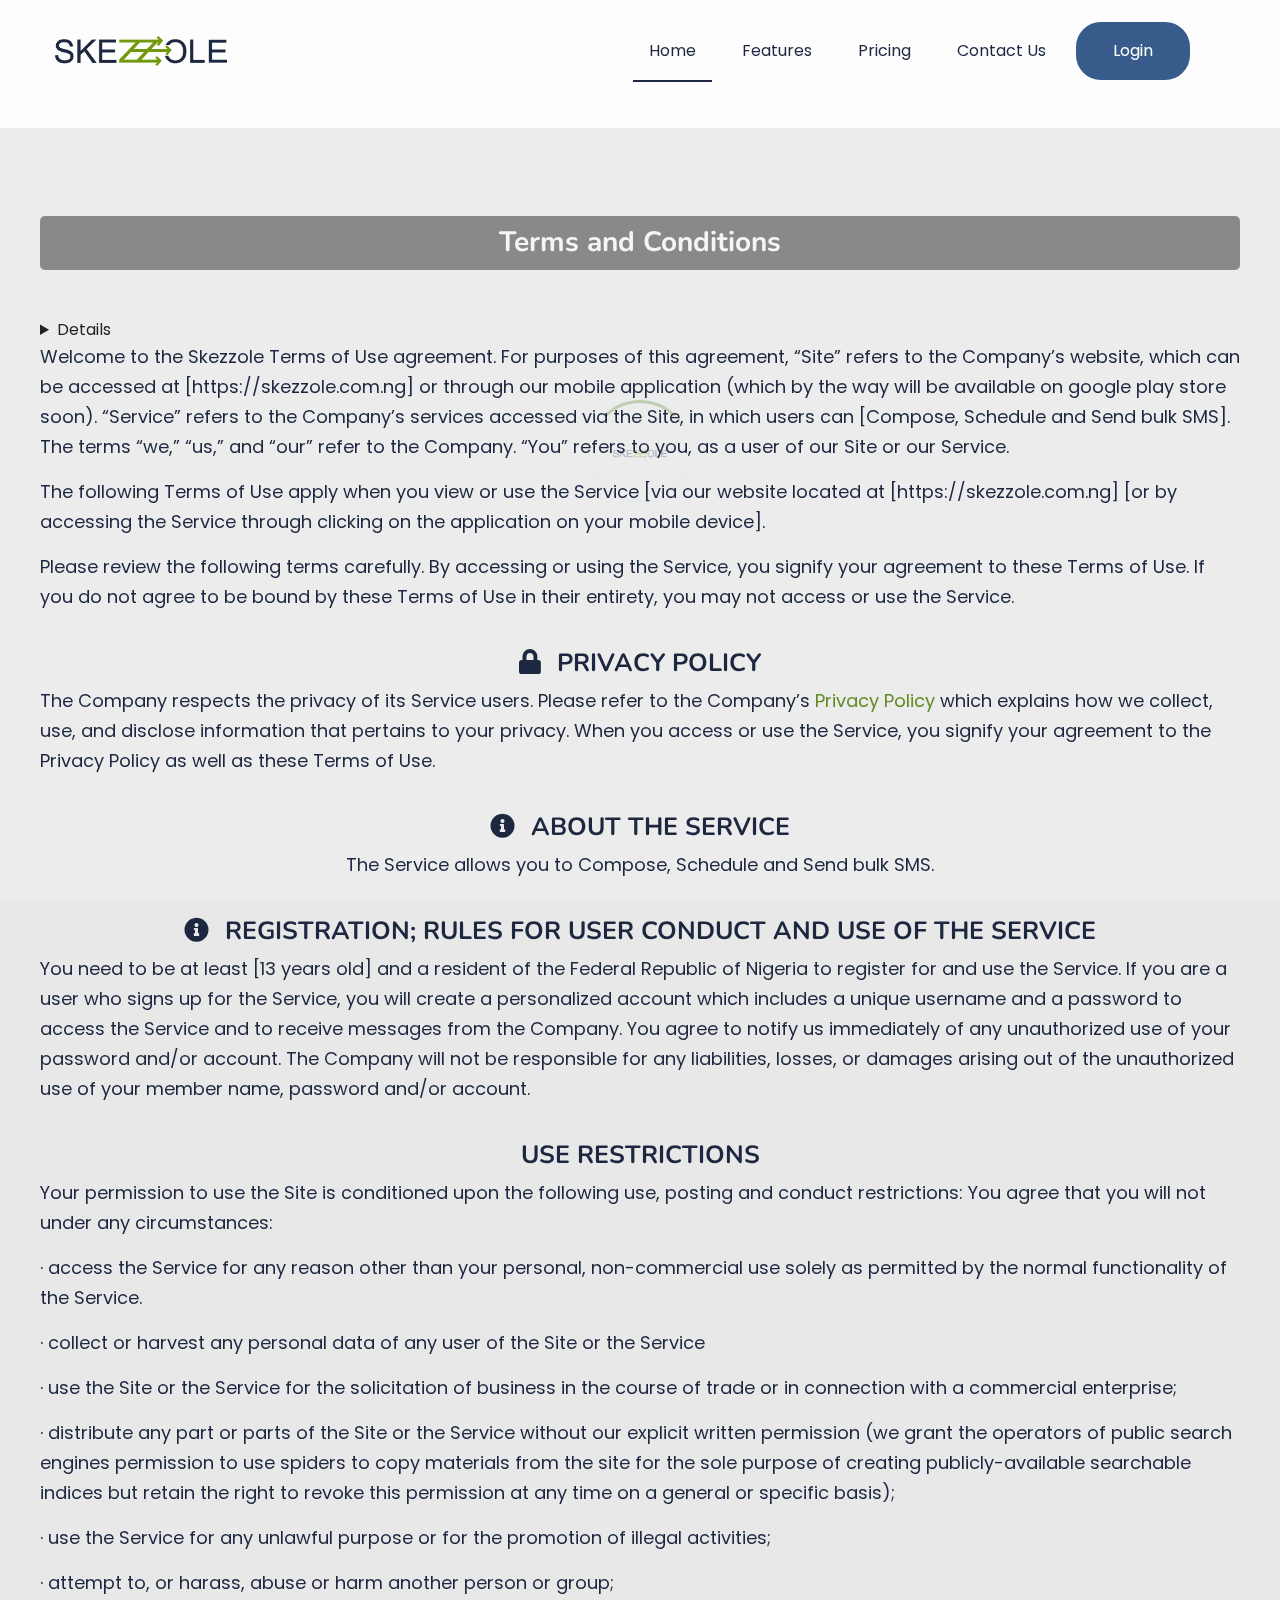
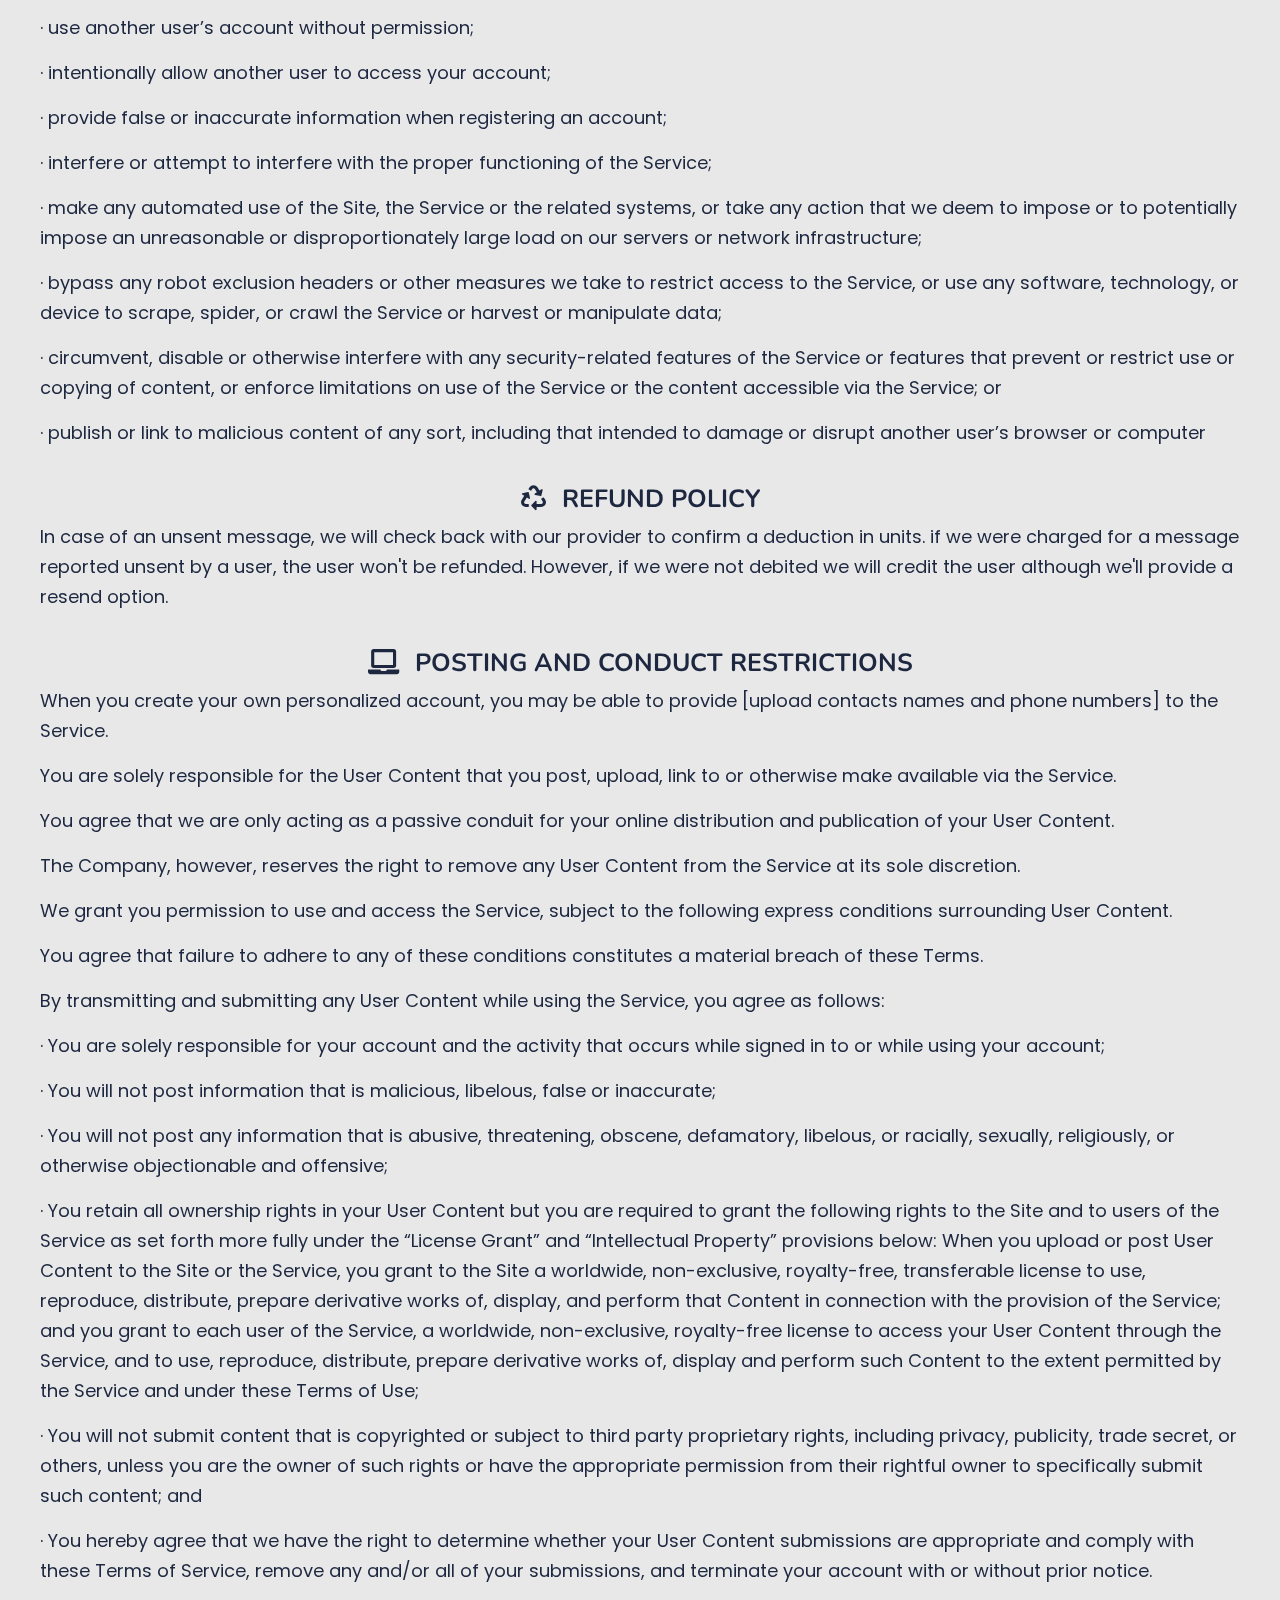
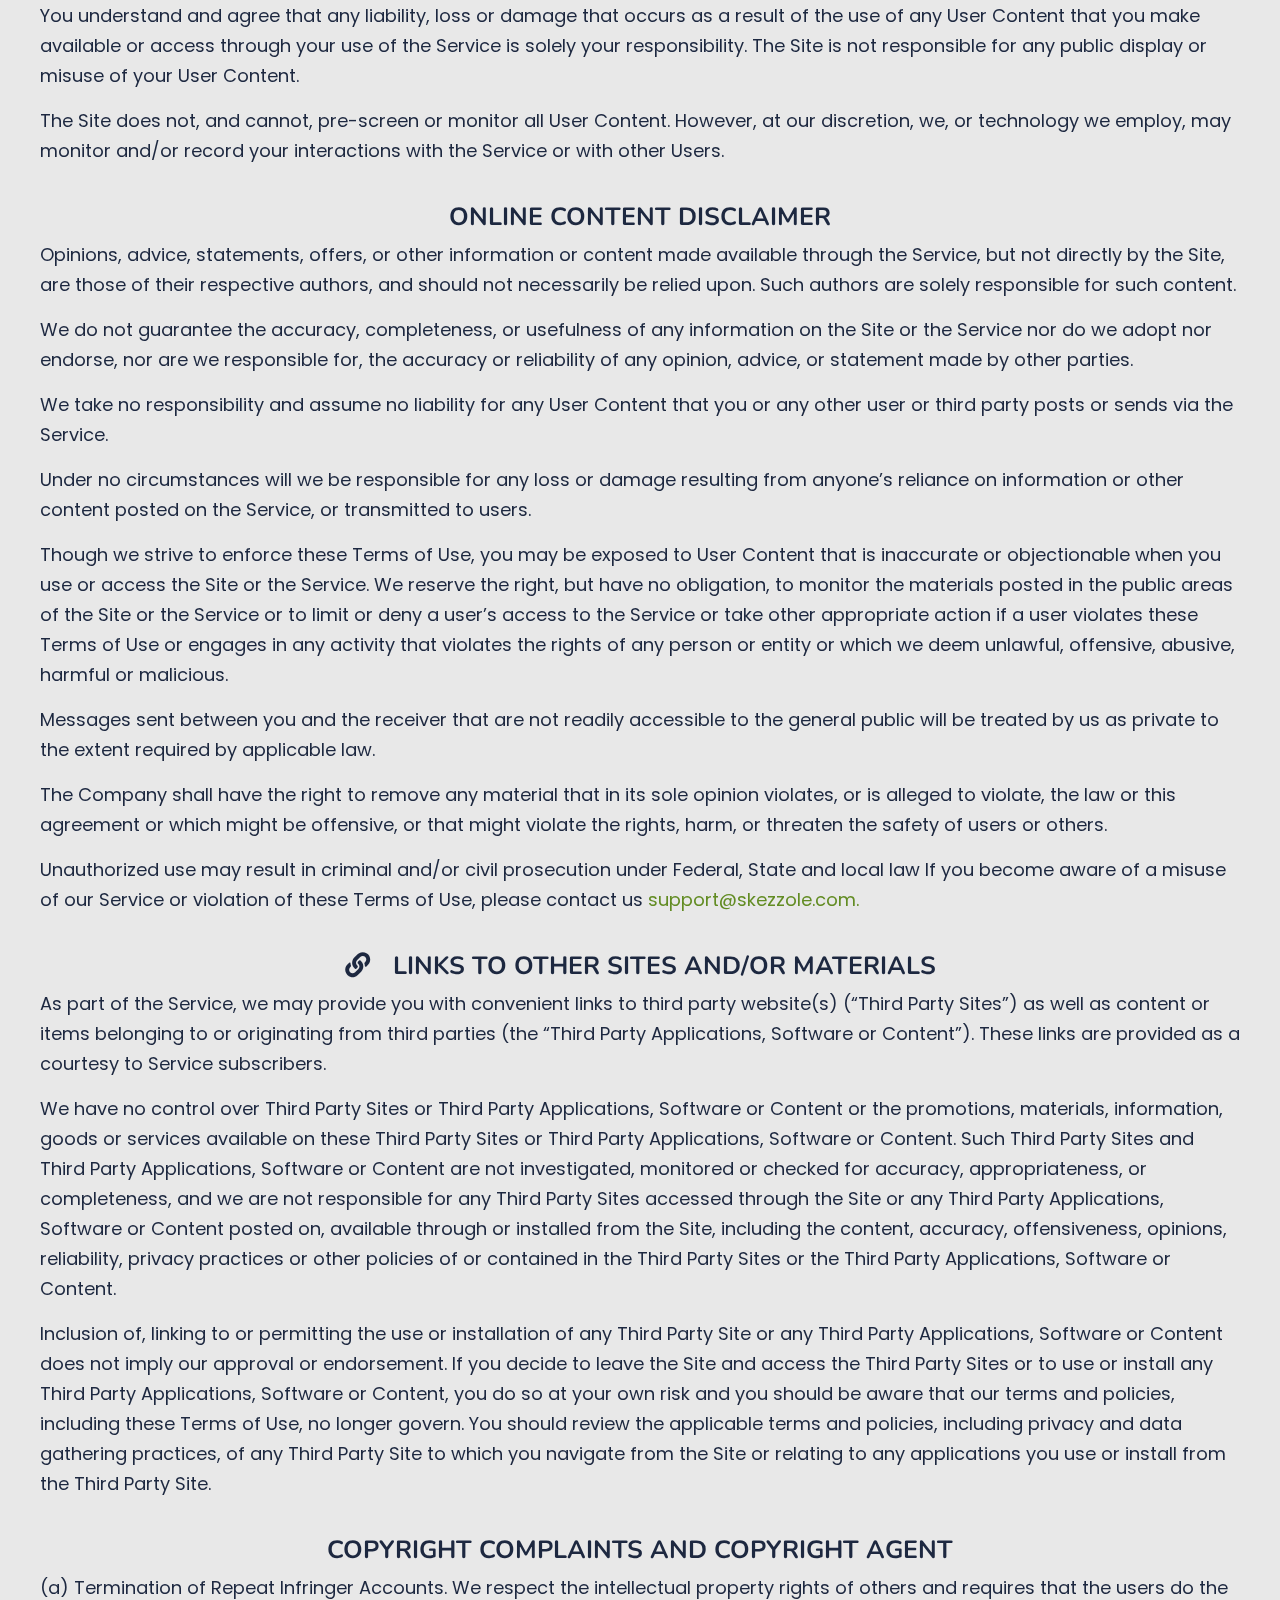
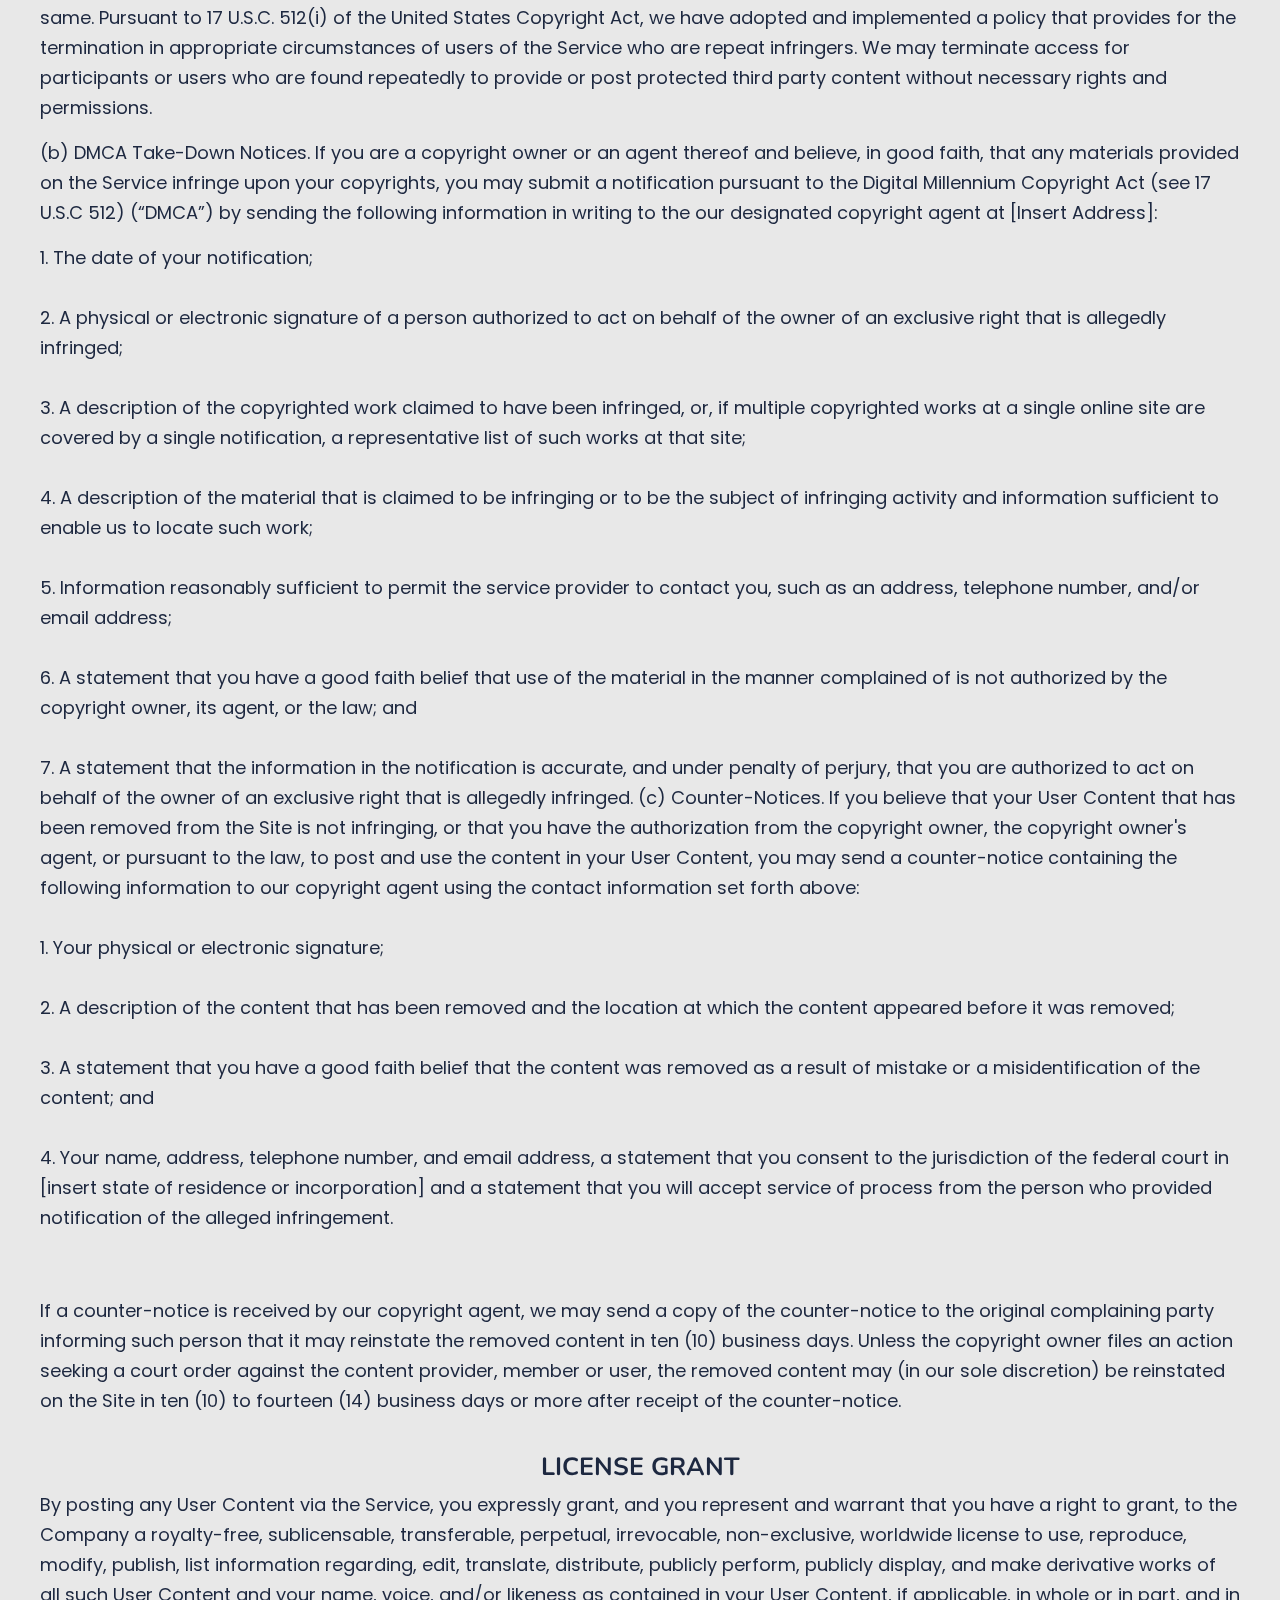
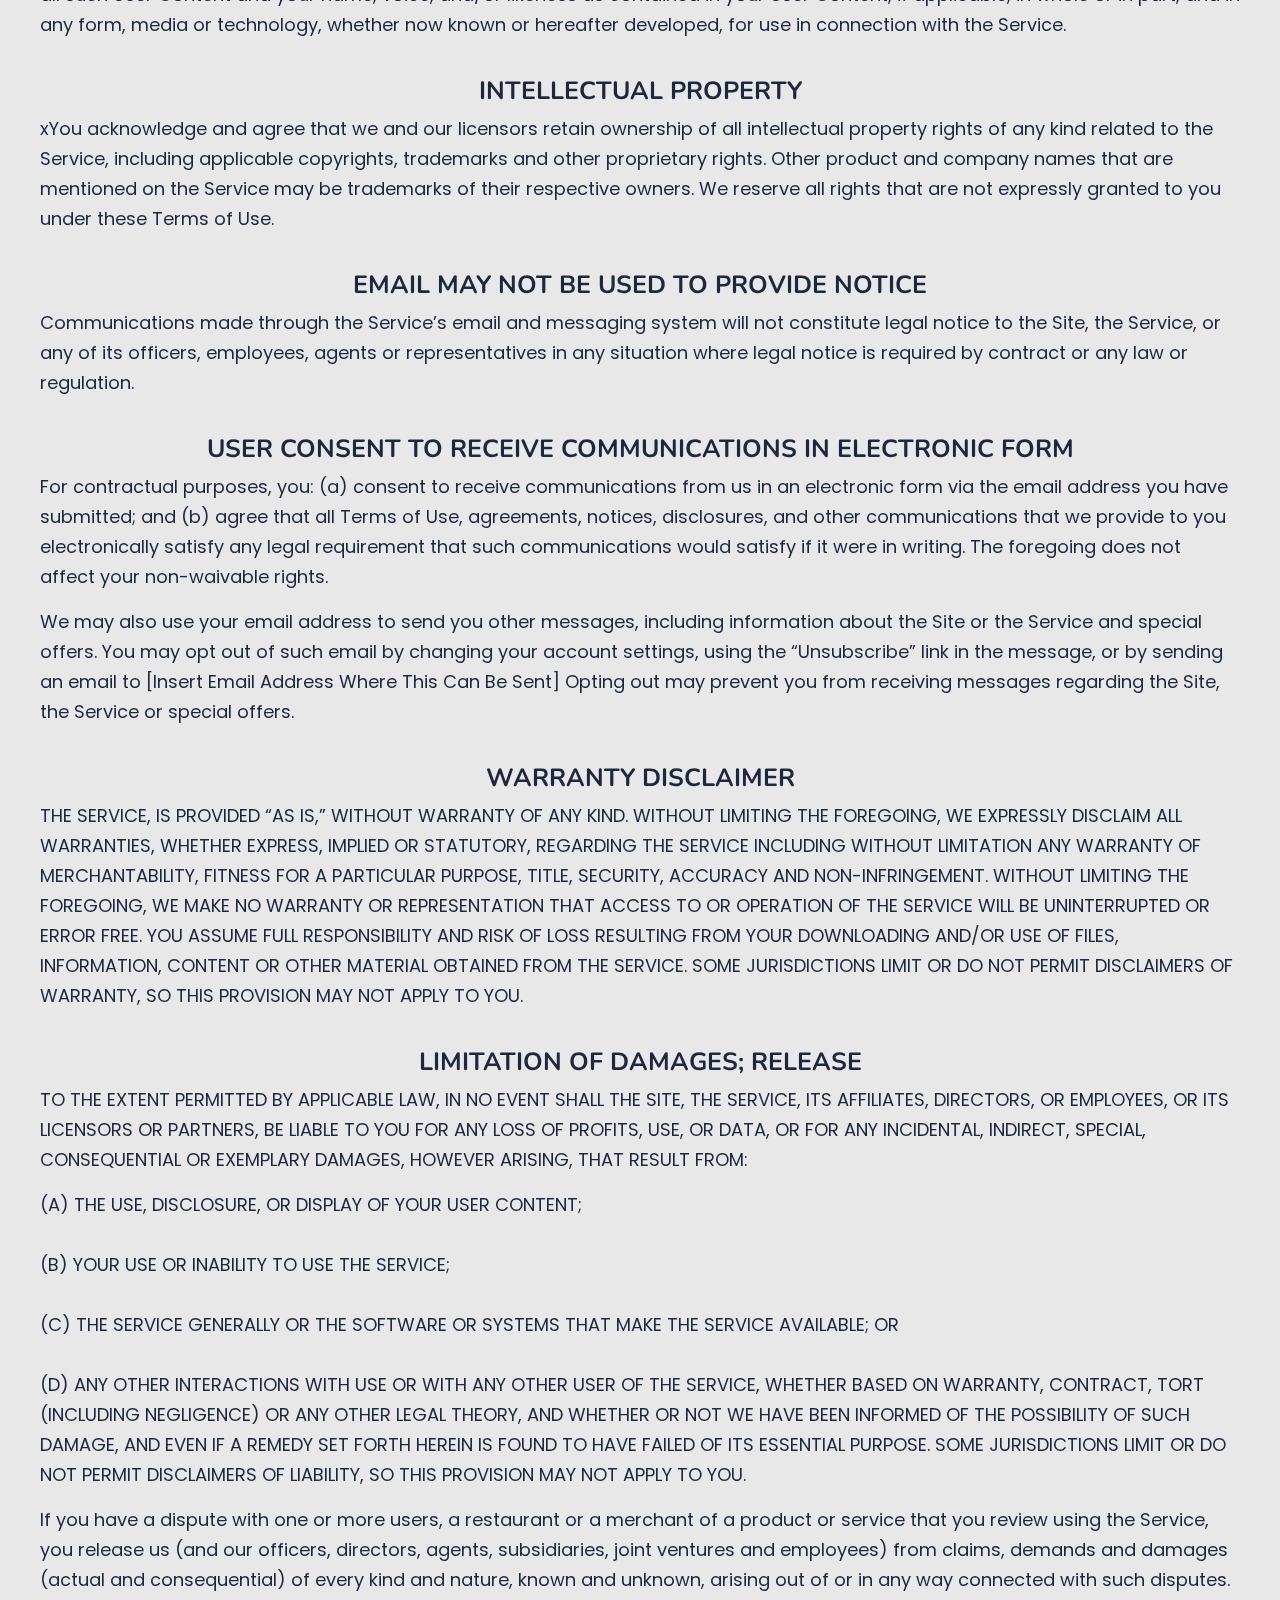
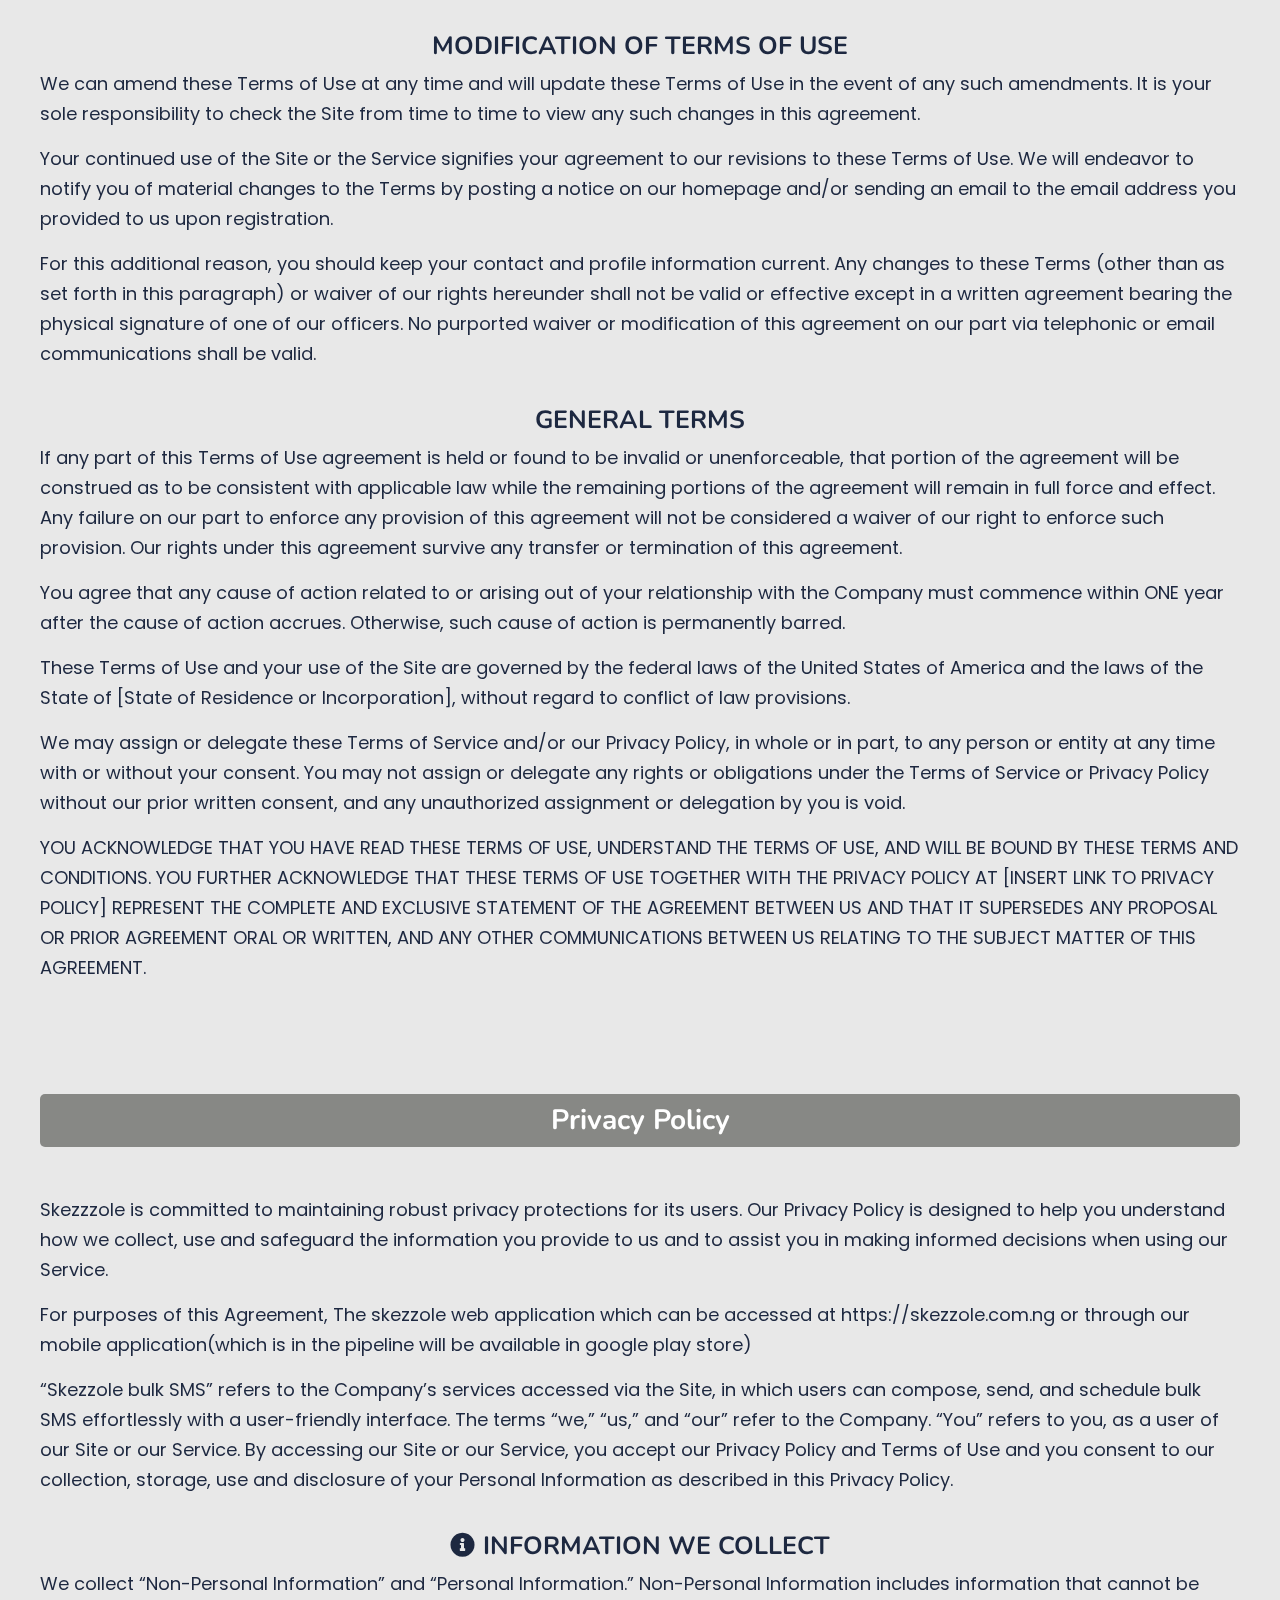
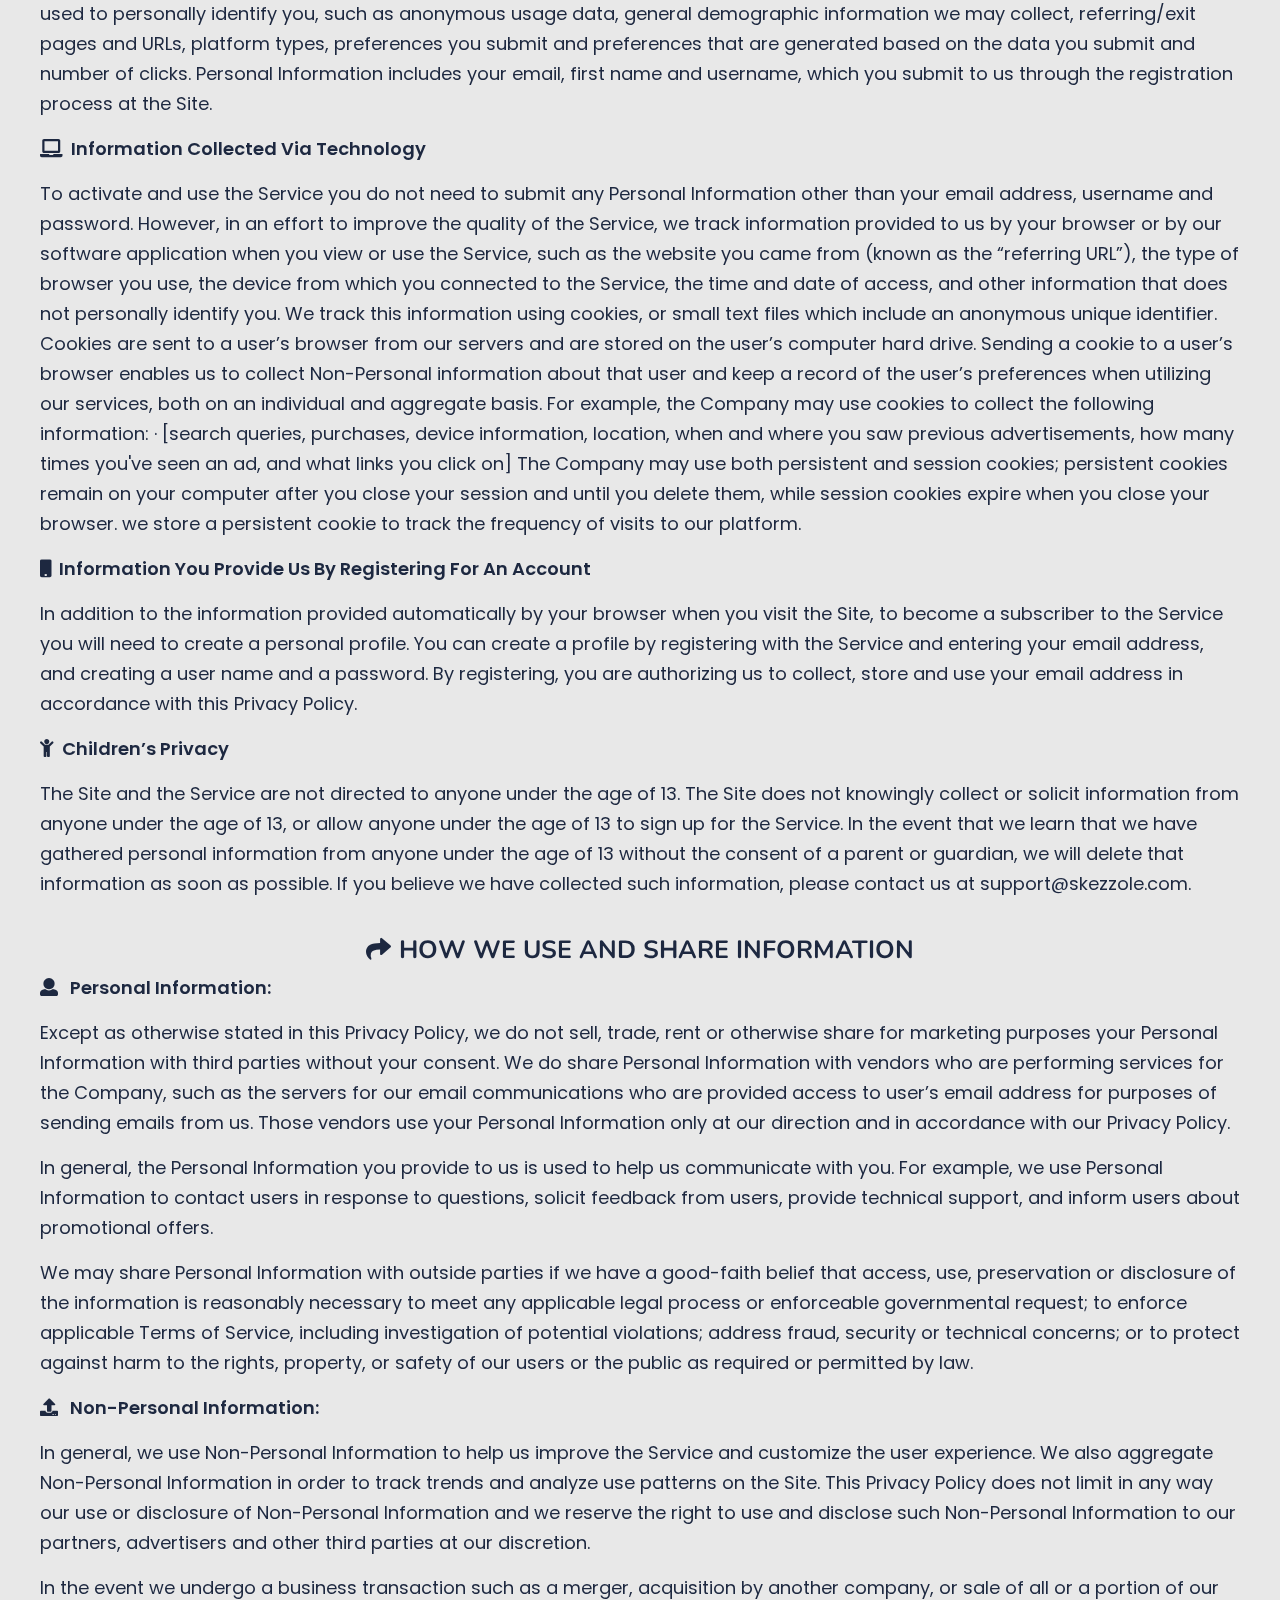
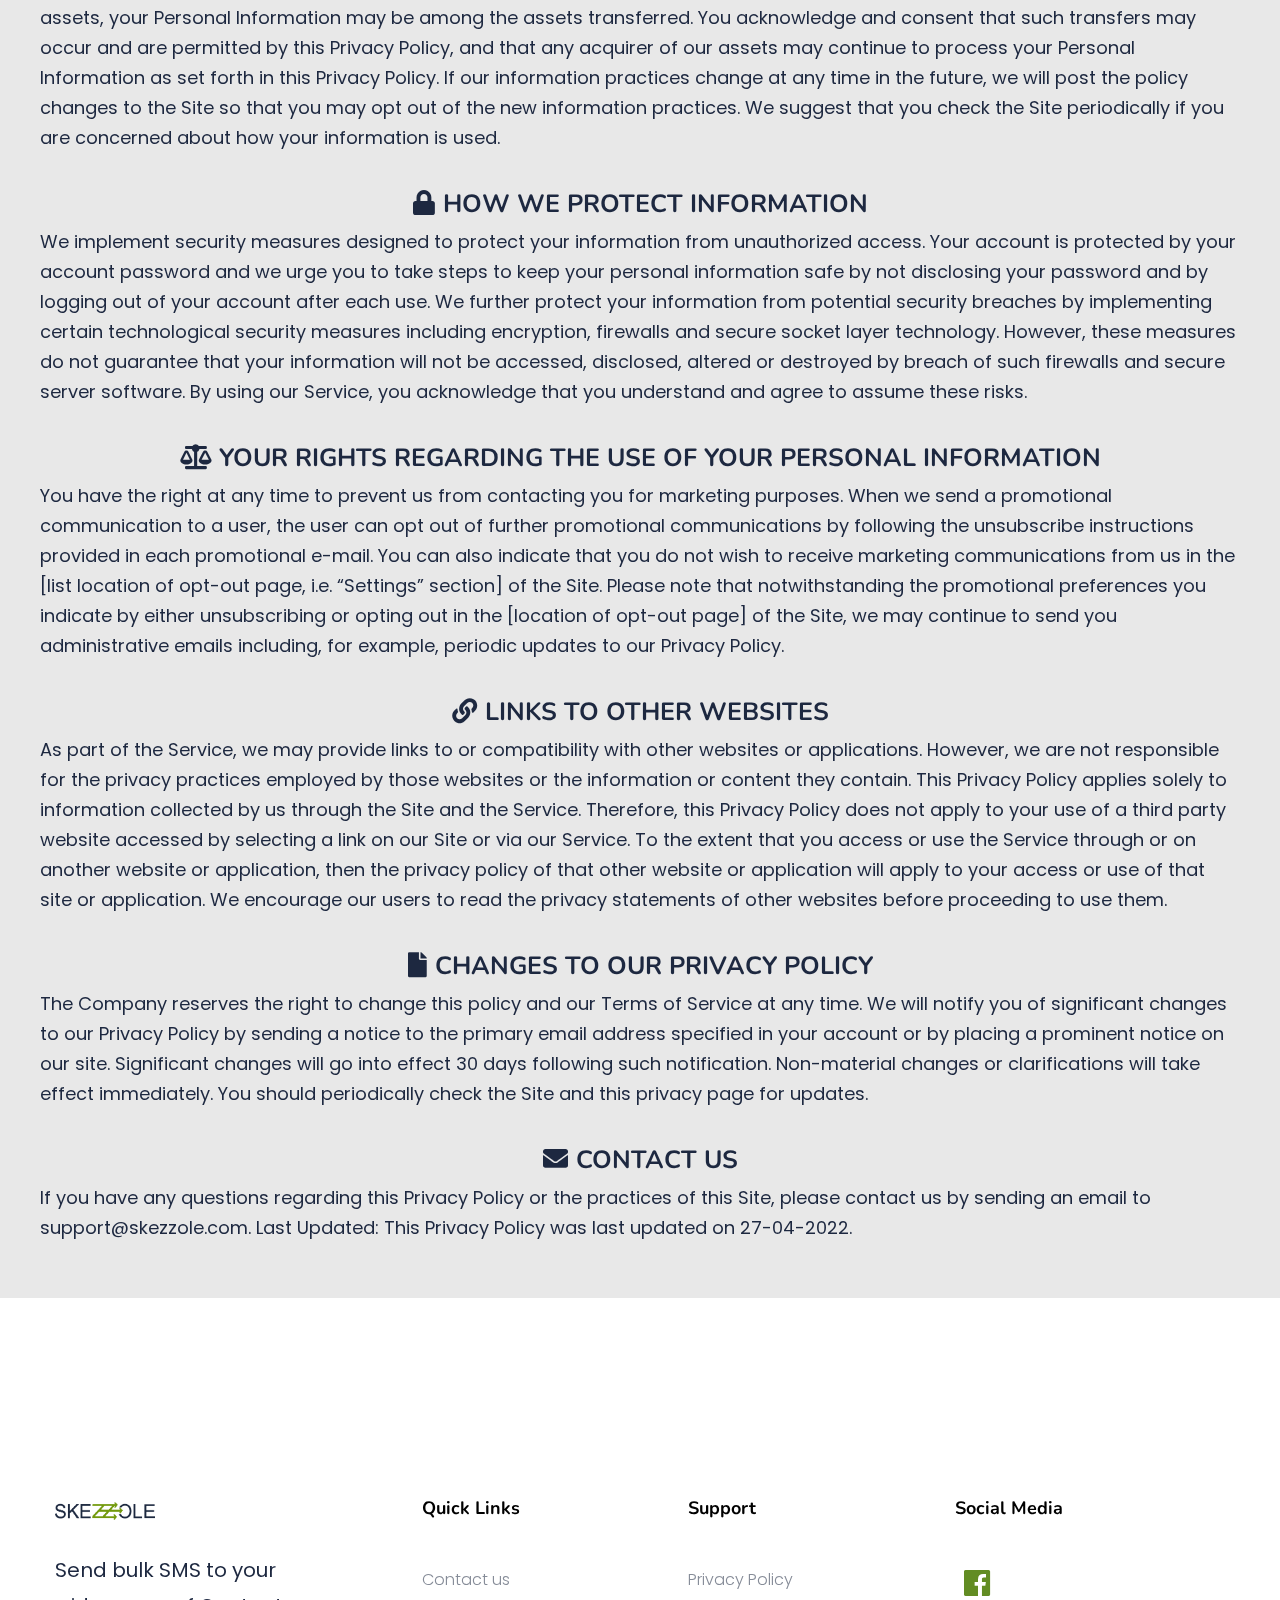
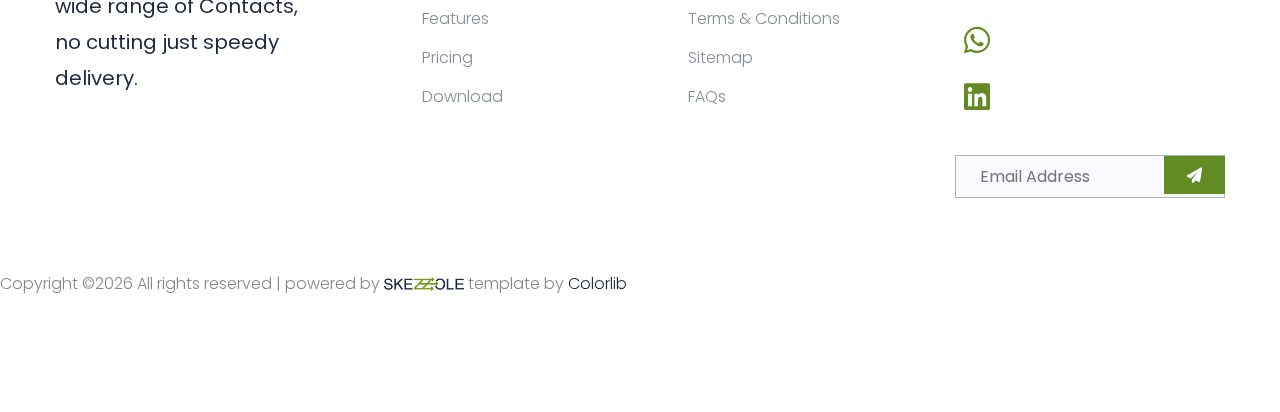
==== commit 503543f1: "linked legal-page with  index, increased font-size and linked dodownload section by id." ====
--- a/Legal-page.html
+++ b/Legal-page.html
@@ -199,7 +199,7 @@
 
                                     <h5 class="text-center"><span><i class="fa fa-lock pr-3"></i></span>PRIVACY POLICY</h5>
 
-                                    <p></p>The Company respects the privacy of its Service users. Please refer to the Company’s <a href="#privacy" style="color:#628c23;">Privacy Policy </a> which explains how we collect, use, and disclose information that pertains to your privacy. When you access or use the Service, you signify your agreement to the Privacy Policy as well as these Terms of Use.</p>
+                                    <p>The Company respects the privacy of its Service users. Please refer to the Company’s <a href="#privacy" style="color:#628c23;">Privacy Policy </a> which explains how we collect, use, and disclose information that pertains to your privacy. When you access or use the Service, you signify your agreement to the Privacy Policy as well as these Terms of Use.</p>
 
                                     <h5 class="text-center"><span><i class=" fa fa-info-circle pr-3"></i></span>ABOUT THE SERVICE</h5>
 
@@ -261,7 +261,7 @@
                                     <p>We do not guarantee the accuracy, completeness, or usefulness of any information on the Site or the Service nor do we adopt nor endorse, nor are we responsible for, the accuracy or reliability of any opinion, advice, or statement made by other parties.</p>
                                     <p> We take no responsibility and assume no liability for any User Content that you or any other user or third party posts or sends via the Service. </p>
                                     <p>Under no circumstances will we be responsible for any loss or damage resulting from anyone’s reliance on information or other content posted on the Service, or transmitted to users.</p>
-                                    <p>Though we strive to enforce these Terms of Use, you may be exposed to User Content that is inaccurate or objectionable when you use or access the Site or the Service. We reserve the right, but have no obligation, to monitor the materials posted in the public areas of the Site or the Service or to limit or deny a user’s access to the Service or take other appropriate action if a user violates these Terms of Use or engages in any activity that violates the rights of any person or entity or which we deem unlawful, offensive, abusive, harmful or malicious.</p> <p>Messages sent between you and the receiver that are not readily accessible to the general public will be treated by us as private to the extent required by applicable law. </p> The Company shall have the right to remove any material that in its sole opinion violates, or is alleged to violate, the law or this agreement or which might be offensive, or that might violate the rights, harm, or threaten the safety of users or others.  <p>Unauthorized use may result in criminal and/or civil prosecution under Federal, State and local law.</p><p> If you become aware of a misuse of our Service or violation of these Terms of Use, please contact us <a href="#" style="color:#628c23;">support@skezzole.com.</a></p>
+                                    <p>Though we strive to enforce these Terms of Use, you may be exposed to User Content that is inaccurate or objectionable when you use or access the Site or the Service. We reserve the right, but have no obligation, to monitor the materials posted in the public areas of the Site or the Service or to limit or deny a user’s access to the Service or take other appropriate action if a user violates these Terms of Use or engages in any activity that violates the rights of any person or entity or which we deem unlawful, offensive, abusive, harmful or malicious.</p> <p>Messages sent between you and the receiver that are not readily accessible to the general public will be treated by us as private to the extent required by applicable law. </p> <p>The Company shall have the right to remove any material that in its sole opinion violates, or is alleged to violate, the law or this agreement or which might be offensive, or that might violate the rights, harm, or threaten the safety of users or others.</p><p>Unauthorized use may result in criminal and/or civil prosecution under Federal, State and local law If you become aware of a misuse of our Service or violation of these Terms of Use, please contact us <a href="#" style="color:#628c23;">support@skezzole.com.</a></p>
 
                                    <h5 class="text-center"><span><i class="fa fa-link pr-3"></i></span> LINKS TO OTHER SITES AND/OR MATERIALS</h5>
 
@@ -322,13 +322,13 @@
 
                                     <h5 class="text-center"><span><i class="fa fa-"></i></span>MODIFICATION OF TERMS OF USE</h5>
 
-                                    <p>We can amend these Terms of Use at any time and will update these Terms of Use in the event of any such amendments. It is your sole responsibility to check the Site from time to time to view any such changes in this agreement. </p>Your continued use of the Site or the Service signifies your agreement to our revisions to these Terms of Use. We will endeavor to notify you of material changes to the Terms by posting a notice on our homepage and/or sending an email to the email address you provided to us upon registration. <p>For this additional reason, you should keep your contact and profile information current. Any changes to these Terms (other than as set forth in this paragraph) or waiver of our rights hereunder shall not be valid or effective except in a written agreement bearing the physical signature of one of our officers. No purported waiver or modification of this agreement on our part via telephonic or email communications shall be valid.</p>
+                                    <p>We can amend these Terms of Use at any time and will update these Terms of Use in the event of any such amendments. It is your sole responsibility to check the Site from time to time to view any such changes in this agreement. </p><p>Your continued use of the Site or the Service signifies your agreement to our revisions to these Terms of Use. We will endeavor to notify you of material changes to the Terms by posting a notice on our homepage and/or sending an email to the email address you provided to us upon registration. </p><p>For this additional reason, you should keep your contact and profile information current. Any changes to these Terms (other than as set forth in this paragraph) or waiver of our rights hereunder shall not be valid or effective except in a written agreement bearing the physical signature of one of our officers. No purported waiver or modification of this agreement on our part via telephonic or email communications shall be valid.</p>
 
                                     <h5 class="text-center"><span><i class="fa fa"></i></span>GENERAL TERMS</h5>
 
                                     <p>If any part of this Terms of Use agreement is held or found to be invalid or unenforceable, that portion of the agreement will be construed as to be consistent with applicable law while the remaining portions of the agreement will remain in full force and effect. Any failure on our part to enforce any provision of this agreement will not be considered a waiver of our right to enforce such provision. Our rights under this agreement survive any transfer or termination of this agreement.</p>
 
-                                    <p>xYou agree that any cause of action related to or arising out of your relationship with the Company must commence within ONE year after the cause of action accrues. Otherwise, such cause of action is permanently barred.</p>
+                                    <p>You agree that any cause of action related to or arising out of your relationship with the Company must commence within ONE year after the cause of action accrues. Otherwise, such cause of action is permanently barred.</p>
 
                                     <p>These Terms of Use and your use of the Site are governed by the federal laws of the United States of America and the laws of the State of [State of Residence or Incorporation], without regard to conflict of law provisions.</p>
 
@@ -360,24 +360,24 @@
 
                                 <p>We collect “Non-Personal Information” and “Personal Information.” Non-Personal Information includes information that cannot be used to personally identify you, such as anonymous usage data, general demographic information we may collect, referring/exit pages and URLs, platform types, preferences you submit and preferences that are generated based on the data you submit and number of clicks. Personal Information includes your email, first name and username, which you submit to us through the registration process at the Site.</p>
 
-                                <p><span><i class="fa fa-laptop pr-2"></i>Information collected via Technology</span></p>
+                                <p style="text-transform: capitalize; font-weight: 600;"><span><i class="fa fa-laptop pr-2" ></i>Information collected via Technology</span></p>
 
                                 <p>To activate and use the Service you do not need to submit any Personal Information other than your email address, username and password. However, in an effort to improve the quality of the Service, we track information provided to us by your browser or by our software application when you view or use the Service, such as the website you came from (known as the “referring URL”), the type of browser you use, the device from which you connected to the Service, the time and date of access, and other information that does not personally identify you. We track this information using cookies, or small text files which include an anonymous unique identifier. Cookies are sent to a user’s browser from our servers and are stored on the user’s computer hard drive. Sending a cookie to a user’s browser enables us to collect Non-Personal information about that user and keep a record of the user’s preferences when utilizing our services, both on an individual and aggregate basis. For example, the Company may use cookies to collect the following information:
                                 ·   [search queries, purchases, device information, location, when and where you saw previous advertisements, how many times you've seen an ad, and what links you click on]
                                 The Company may use both persistent and session cookies; persistent cookies remain on your computer after you close your session and until you delete them, while session cookies expire when you close your browser.  we store a persistent cookie to track the frequency of visits to our platform.</p>
 
-                                 <p><span><i class="fa fa-mobile pr-2"></i>Information you provide us by registering for an account</span></p>
+                                 <p style="text-transform: capitalize; font-weight: 600;"><span><i class="fa fa-mobile pr-2" ></i>Information you provide us by registering for an account</span></p>
 
                                 <p>In addition to the information provided automatically by your browser when you visit the Site, to become a subscriber to the Service you will need to create a personal profile. You can create a profile by registering with the Service and entering your email address, and creating a user name and a password. By registering, you are authorizing us to collect, store and use your email address in accordance with this Privacy Policy.</p>
 
-                                <p><span><i class="fa fa-child pr-2"></i>Children’s Privacy</span></p>
+                                <p style="text-transform: capitalize; font-weight: 600;"><span><i class="fa fa-child pr-2"></i>Children’s Privacy</span></p>
 
                                 <p>The Site and the Service are not directed to anyone under the age of 13. The Site does not knowingly collect or solicit information from anyone under the age of 13, or allow anyone under the age of 13 to sign up for the Service. In the event that we learn that we have gathered personal information from anyone under the age of 13 without the consent of a parent or guardian, we will delete that information as soon as possible. If you believe we have collected such information, please contact us at support@skezzole.com. </p>
 
                                 <h5 class="text-center"><span><i class="fa fa-share pr-2"></i>HOW WE USE AND SHARE INFORMATION</span></h5>
 
                                
-                                <p><span><i class="fa fa-user pr-2"></i> Personal Information:</span></p>
+                                <p style="text-transform: capitalize; font-weight: 600;"><span><i class="fa fa-user pr-2"></i> Personal Information:</span></p>
 
 
                                 <p>Except as otherwise stated in this Privacy Policy, we do not sell, trade, rent or otherwise share for marketing purposes your Personal Information with third parties without your consent. We do share Personal Information with vendors who are performing services for the Company, such as the servers for our email communications who are provided access to user’s email address for purposes of sending emails from us. Those vendors use your Personal Information only at our direction and in accordance with our Privacy Policy.</p>
@@ -387,7 +387,7 @@
                                 <p>We may share Personal Information with outside parties if we have a good-faith belief that access, use, preservation or disclosure of the information is reasonably necessary to meet any applicable legal process or enforceable governmental request; to enforce applicable Terms of Service, including investigation of potential violations; address fraud, security or technical concerns; or to protect against harm to the rights, property, or safety of our users or the public as required or permitted by law. </p>
 
 
-                                <p><span><i class="fa fa-upload pr-2"></i> Non-Personal Information:</span></p>
+                                <p style="text-transform: capitalize; font-weight: 600;"><span><i class="fa fa-upload pr-2"></i> Non-Personal Information:</span></p>
 
                                 <p>In general, we use Non-Personal Information to help us improve the Service and customize the user experience. We also aggregate Non-Personal Information in order to track trends and analyze use patterns on the Site. This Privacy Policy does not limit in any way our use or disclosure of Non-Personal Information and we reserve the right to use and disclose such Non-Personal Information to our partners, advertisers and other third parties at our discretion.</p>
                                 <p>
--- a/assets/css/style.css
+++ b/assets/css/style.css
@@ -5729,6 +5729,7 @@
 .footer-area .footer-tittle ul li a {
     color: #868c98;
     font-weight: 300;
+    font-size: 16px;
 }
 .footer-area .footer-tittle ul li a:hover {
     color: #628c23;
